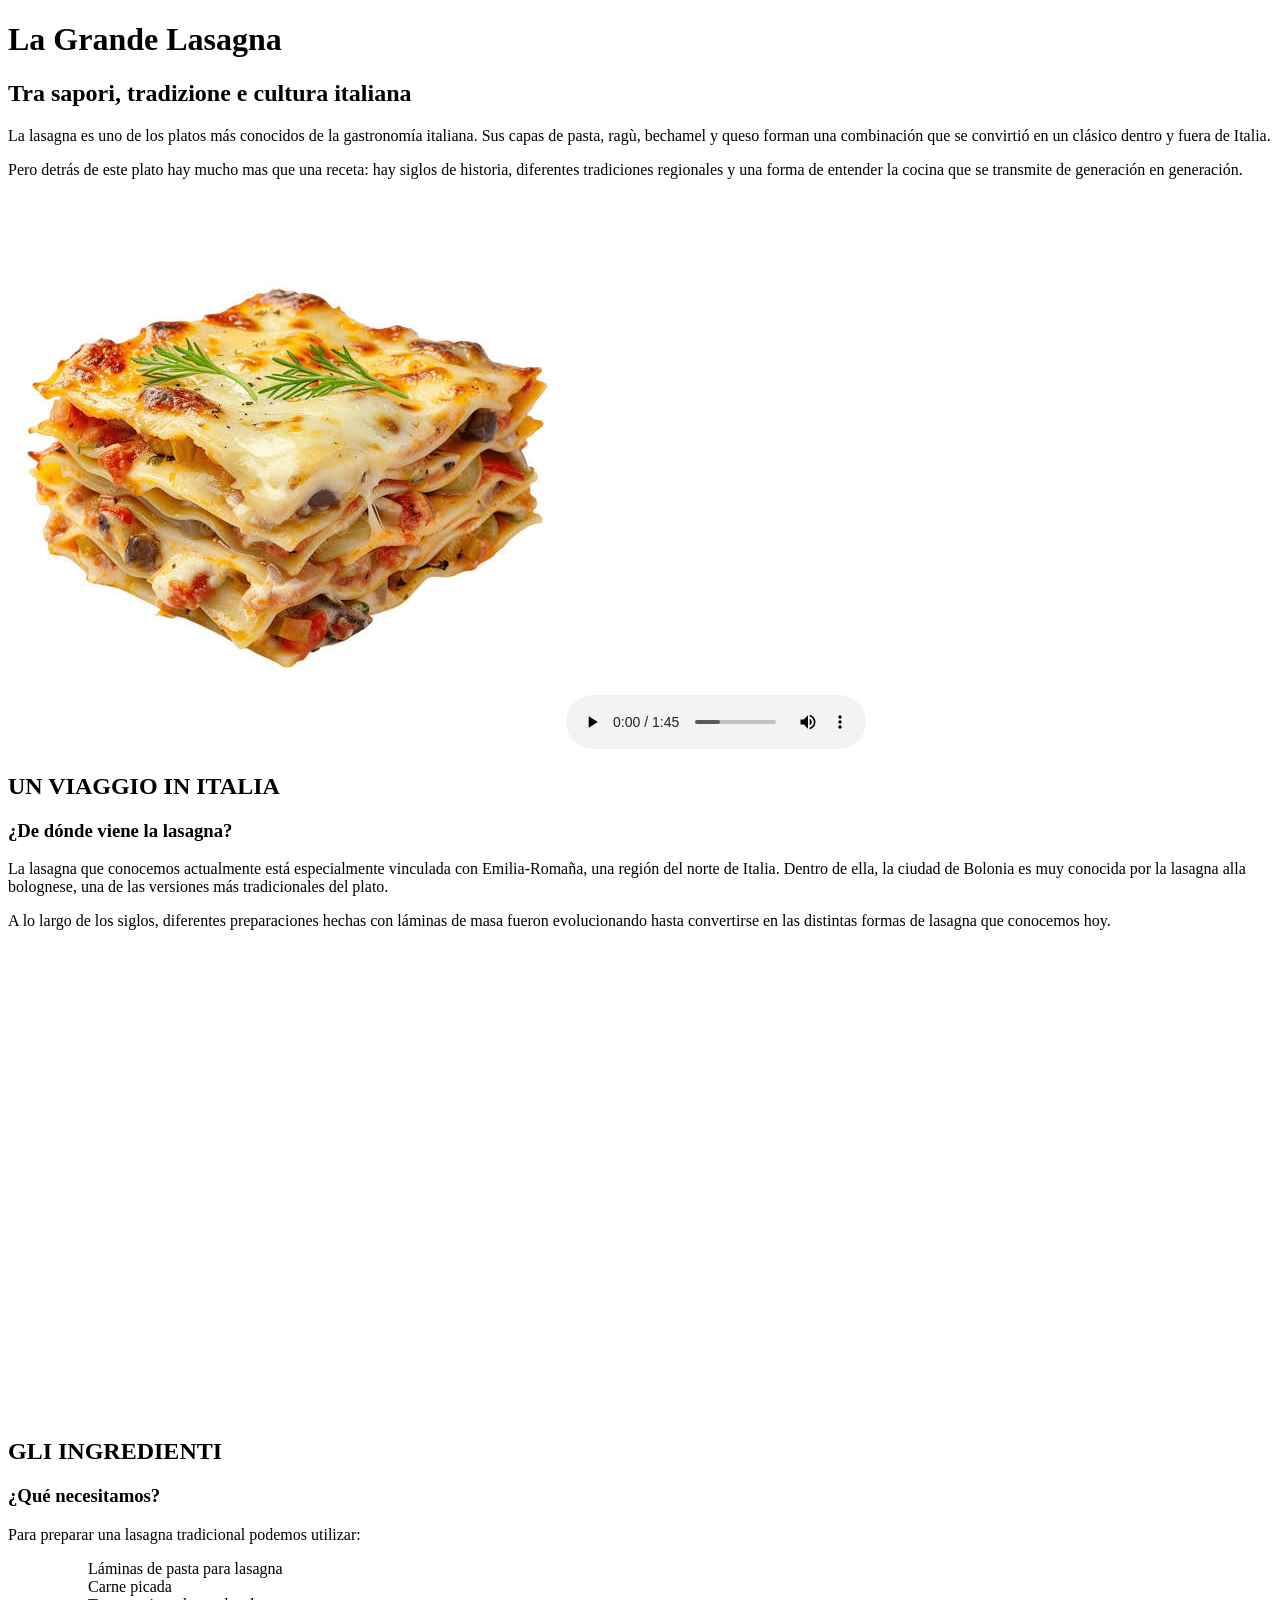
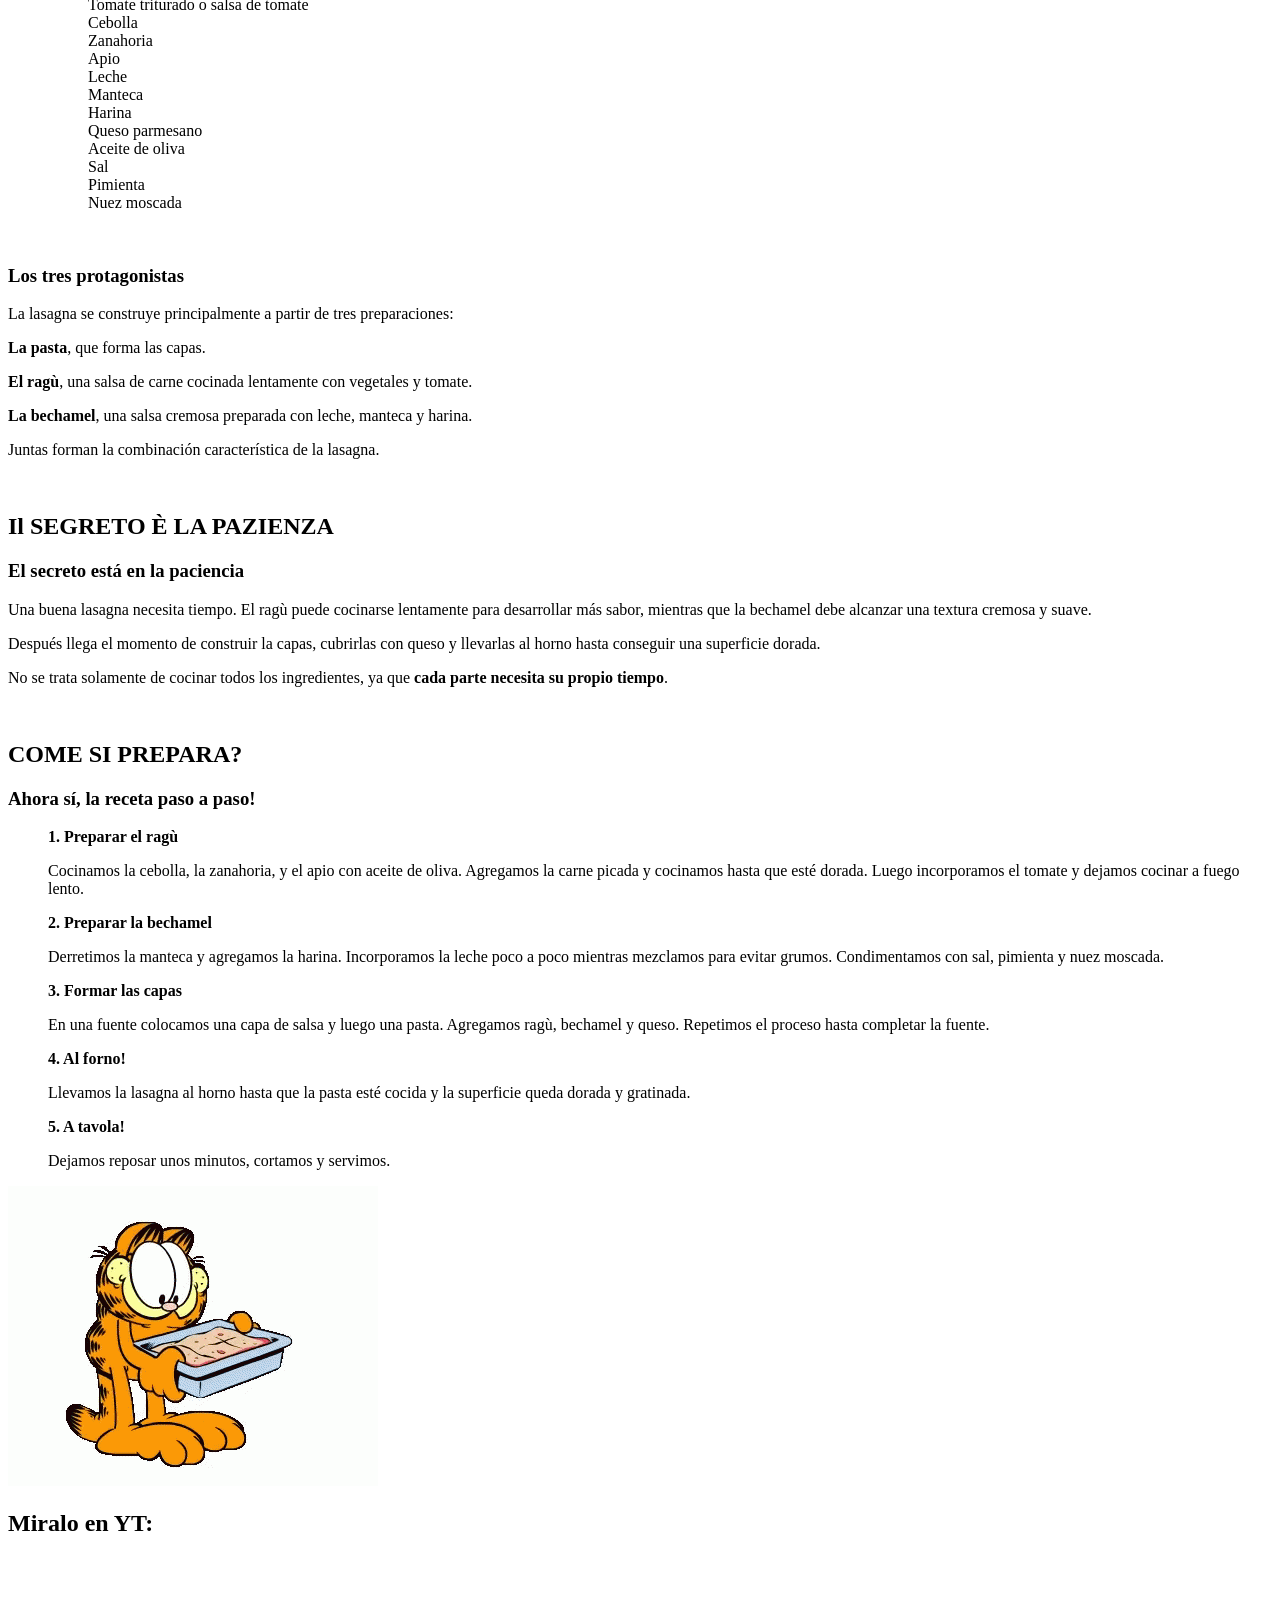
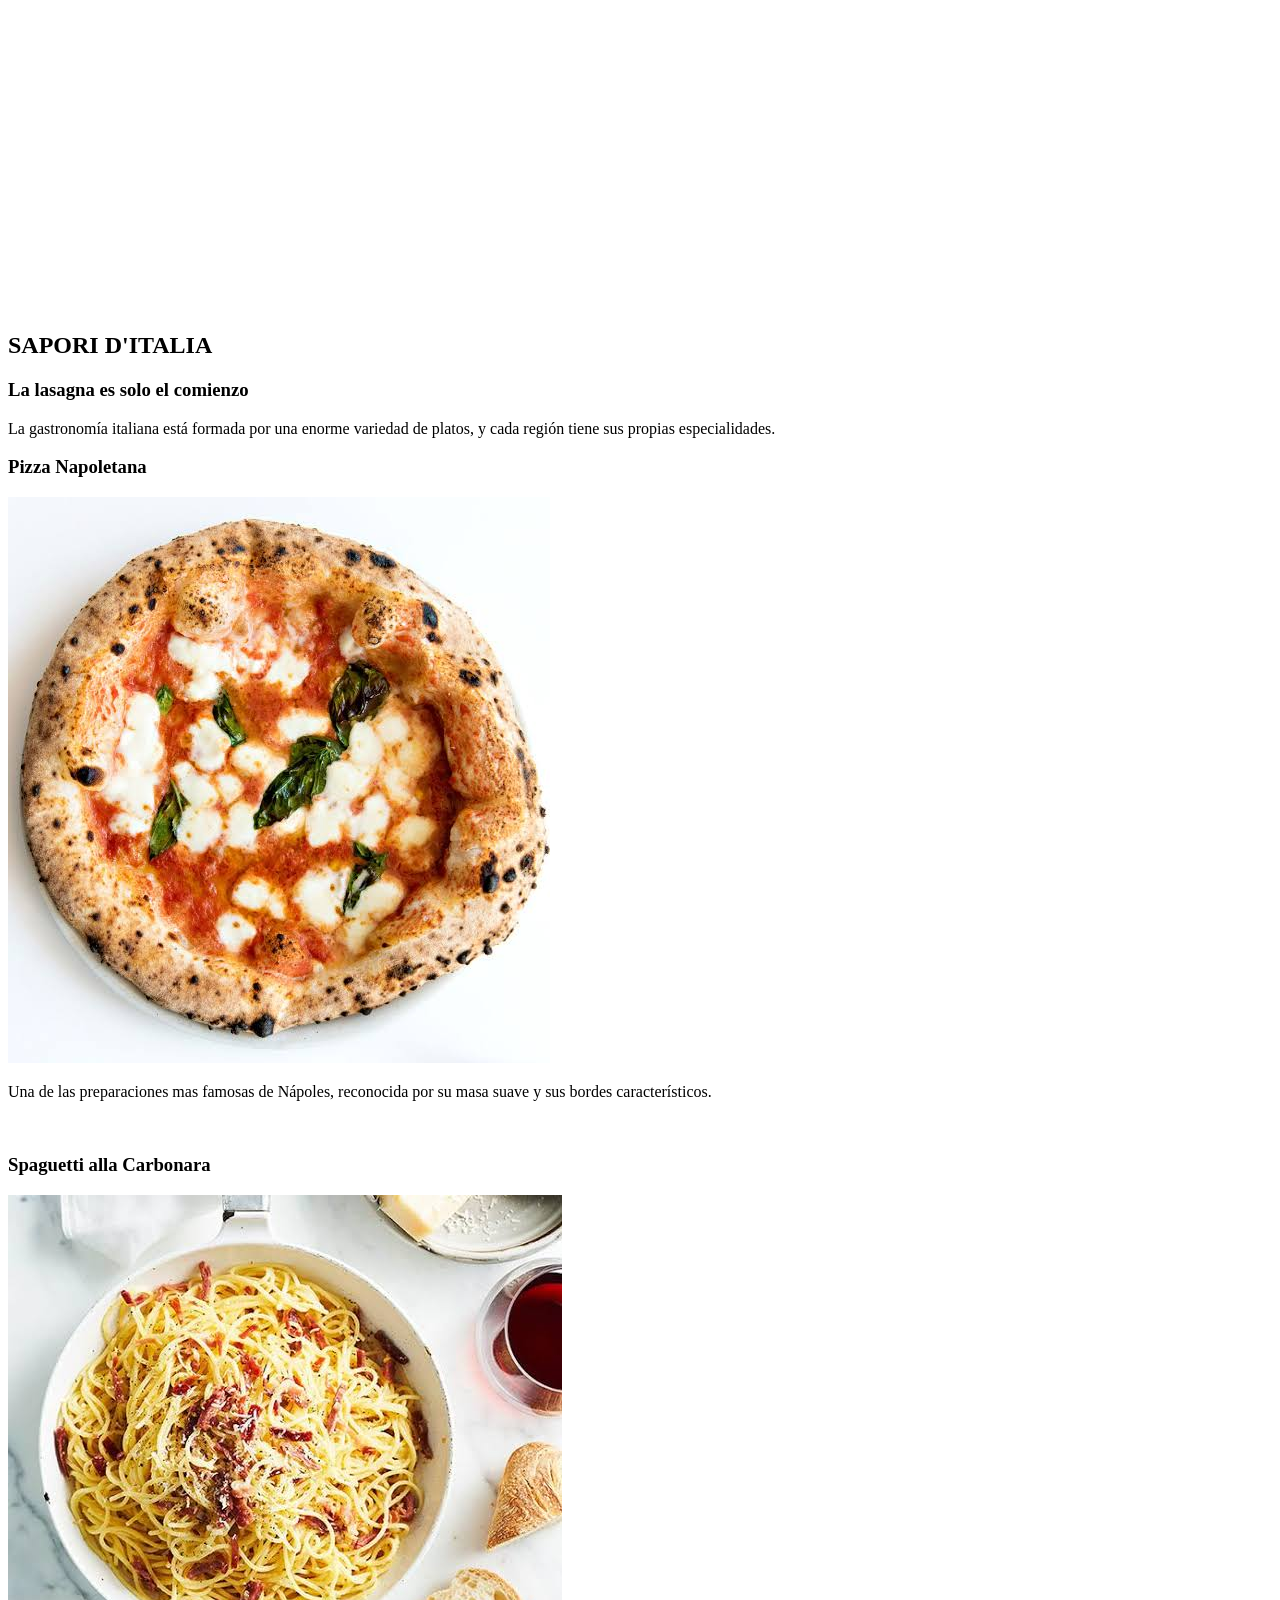
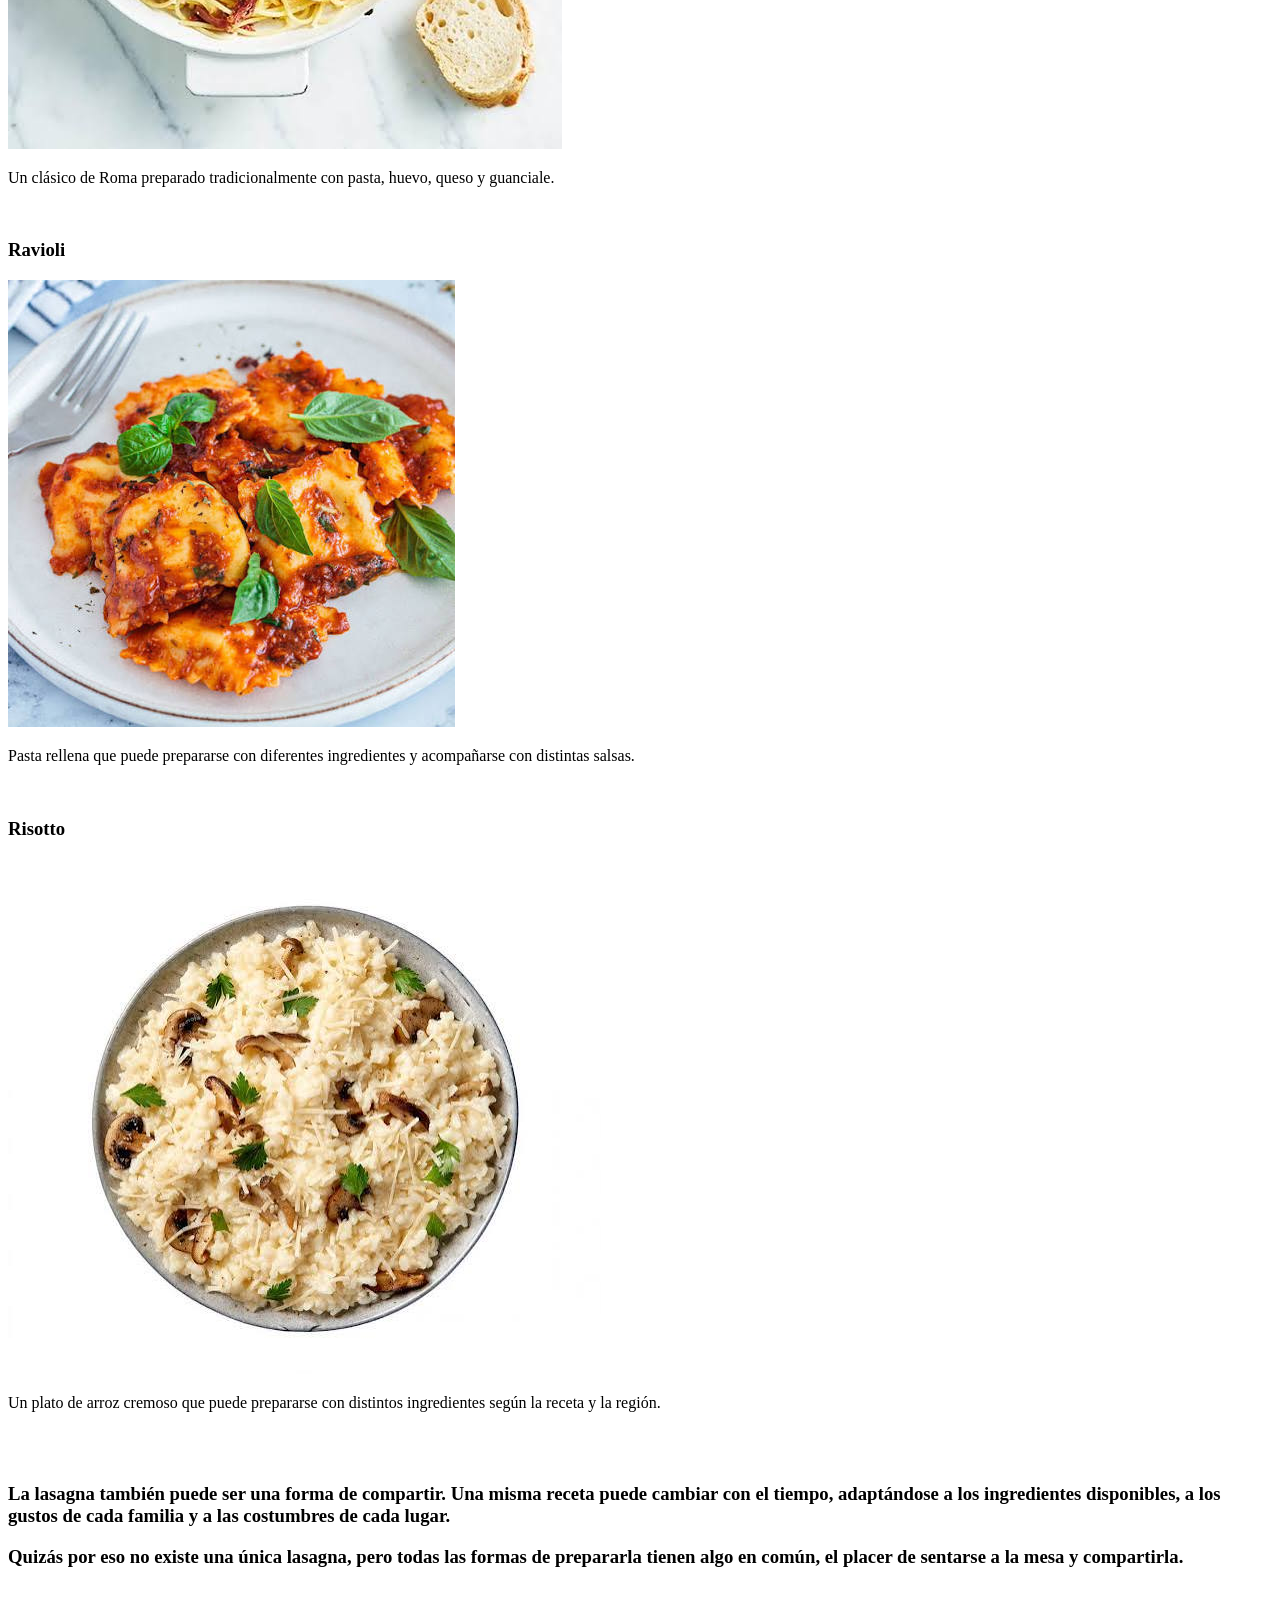
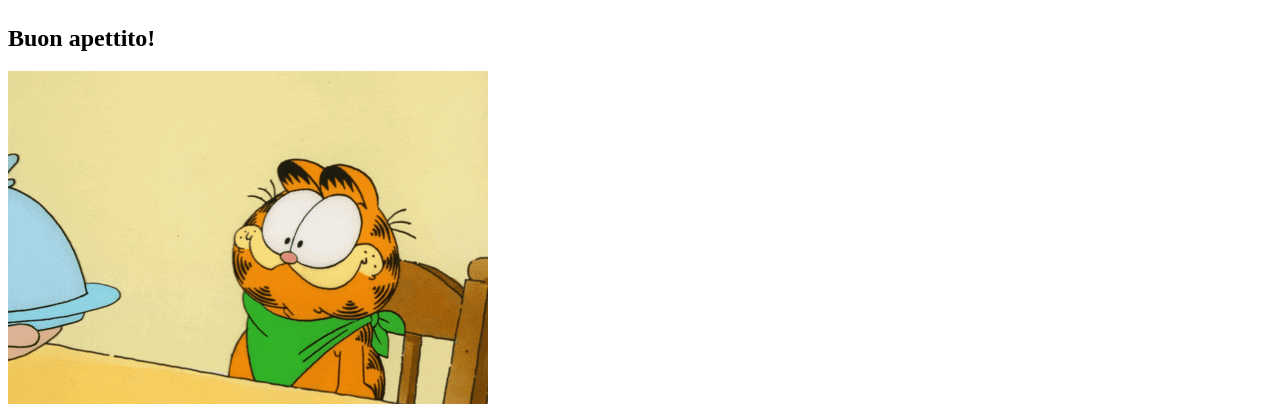
==== index.html @ ccb5f08c "Add files via upload" ====
<!DOCTYPE html>
<html lang="en">
<head>
    <meta charset="UTF-8">
    <meta name="viewport" content="width=device-width, initial-scale=1.0">
    <title>La Grande Lasagna</title>
</head>
<body>
    <h1>La Grande Lasagna</h1>
    <h2>Tra sapori, tradizione e cultura italiana</h2>
    <p>La lasagna es uno de los platos más conocidos de la gastronomía italiana. Sus capas de pasta, ragù, bechamel y queso forman una combinación que se convirtió en un clásico dentro y fuera de Italia.</p>
    <p>Pero detrás de este plato hay mucho mas que una receta: hay siglos de historia, diferentes tradiciones regionales y una forma de entender la cocina que se transmite de generación en generación.</p>
    <img src="./imagenes/lasaña2.jfif" alt="">
    <audio controls src="./audio/sonido1.mp3"></audio>
    <h2>UN VIAGGIO IN ITALIA</h2>
    <h3>¿De dónde viene la lasagna?</h3>
    <p>La lasagna que conocemos actualmente está especialmente vinculada con Emilia-Romaña, una región del norte de Italia. Dentro de ella, la ciudad de Bolonia es muy conocida por la lasagna alla bolognese, una de las versiones más tradicionales del plato.</p>
        <p>A lo largo de los siglos, diferentes preparaciones hechas con láminas de masa fueron evolucionando hasta convertirse en las distintas formas de lasagna que conocemos hoy.</p>
    <br>
    <iframe src="https://www.google.com/maps/embed?pb=!1m18!1m12!1m3!1d1458769.890454078!2d9.65753108379687!3d44.42988126772039!2m3!1f0!2f0!3f0!3m2!1i1024!2i768!4f13.1!3m3!1m2!1s0x132ab57c46f385dd%3A0x1079b0bfcba7ca0!2sEmilia-Roma%C3%B1a%2C%20Italia!5e0!3m2!1ses-419!2sar!4v1790777120362!5m2!1ses-419!2sar" width="600" height="450" style="border:0;" allowfullscreen="" loading="lazy" referrerpolicy="strict-origin-when-cross-origin"></iframe>
    <br>
    <h2>GLI INGREDIENTI</h2>
    <h3>¿Qué necesitamos?</h3>
    <p>Para preparar una lasagna tradicional podemos utilizar:</p>
    <ul>
        <ol>Láminas de pasta para lasagna</ol>
        <ol>Carne picada</ol>
        <ol>Tomate triturado o salsa de tomate</ol>
        <ol>Cebolla</ol>
        <ol>Zanahoria</ol>
        <ol>Apio</ol>
        <ol>Leche</ol>
        <ol>Manteca</ol>
        <ol>Harina</ol>
        <ol>Queso parmesano</ol>
        <ol>Aceite de oliva</ol>
        <ol>Sal</ol>
        <ol>Pimienta</ol>
        <ol>Nuez moscada</ol>
        </ul> 
        <br>
        <h3>Los tres protagonistas</h3>
        <p>La lasagna se construye principalmente a partir de tres preparaciones:</p>
        <p><strong>La pasta</strong>, que forma las capas.</p>
        <p><strong>El ragù</strong>, una salsa de carne cocinada lentamente con vegetales y tomate.</p>
        <p><strong>La bechamel</strong>, una salsa cremosa preparada con leche, manteca y harina.</p>
        <p>Juntas forman la combinación característica de la lasagna.</p>
        <br>
        <h2>Il SEGRETO È LA PAZIENZA</h2>
        <h3>El secreto está en la paciencia</h3>
        <p>Una buena lasagna necesita tiempo. El ragù puede cocinarse lentamente para desarrollar más sabor, mientras que la bechamel debe alcanzar una textura cremosa y suave.</p>
        <p>Después llega el momento de construir la capas, cubrirlas con queso y llevarlas al horno hasta conseguir una superficie dorada.</p>
        <p>No se trata solamente de cocinar todos los ingredientes, ya que <strong>cada parte necesita su propio tiempo</strong>.</p>
        <br>
        <h2>COME SI PREPARA?</h2>
        <h3>Ahora sí, la receta paso a paso!</h3>
        <ol><strong>1. Preparar el ragù</strong>
        <p>Cocinamos la cebolla, la zanahoria, y el apio con aceite de oliva. Agregamos la carne picada y cocinamos hasta que esté dorada. Luego incorporamos el tomate y dejamos cocinar a fuego lento.</p></ol>
        <ol><strong>2. Preparar la bechamel</strong>
        <p>Derretimos la manteca y agregamos la harina. Incorporamos la leche poco a poco mientras mezclamos para evitar grumos. Condimentamos con sal, pimienta y nuez moscada.</p></ol>
        <ol><strong>3. Formar las capas</strong>
        <p>En una fuente colocamos una capa de salsa y luego una pasta. Agregamos ragù, bechamel y queso. Repetimos el proceso hasta completar la fuente.</p></ol>
        <ol><strong>4. Al forno!</strong>
        <p>Llevamos la lasagna al horno hasta que la pasta esté cocida y la superficie queda dorada y gratinada.</p></ol>
        <ol><strong>5. A tavola!</strong>
        <p>Dejamos reposar unos minutos, cortamos y servimos.</p></ol>
        <img src="./imagenes/garfield2.gif" alt="">
       <br>
       <h2>Miralo en YT:</h2> 
       <br>
       <iframe width="560" height="315" src="https://www.youtube.com/embed/EnpwxRg9zgc?si=BGU4Ueq7iNrIMX7z" title="YouTube video player" frameborder="0" allow="accelerometer; autoplay; clipboard-write; encrypted-media; gyroscope; picture-in-picture; web-share" referrerpolicy="strict-origin-when-cross-origin" allowfullscreen></iframe>
        <br>
        <br>
        <h2>SAPORI D'ITALIA</h2>
        <h3>La lasagna es solo el comienzo</h3>
        <p>La gastronomía italiana está formada por una enorme variedad de platos, y cada región tiene sus propias especialidades.</p>
        <h3>Pizza Napoletana</h3>
       <img src="./imagenes/pizzanapoletana.jfif" alt="">
        <p>Una de las preparaciones mas famosas de Nápoles, reconocida por su masa suave y sus bordes característicos.</p>
        <br>
        <h3>Spaguetti alla Carbonara</h3>
        <img src="./imagenes/spaghettiallacarbonara.jfif" alt="">
        <p>Un clásico de Roma preparado tradicionalmente con pasta, huevo, queso y guanciale.</p>
        <br>
        <h3>Ravioli</h3>
        <img src="./imagenes/ravioli.jfif" alt="">
        <p>Pasta rellena que puede prepararse con diferentes ingredientes y acompañarse con distintas salsas.</p>
        <br>
        <h3>Risotto</h3>
        <img src="./imagenes/risotto.jfif" alt="">
        <p>Un plato de arroz cremoso que puede prepararse con distintos ingredientes según la receta y la región.</p>
        <br>
        <br>

        <h3>La lasagna también puede ser una forma de compartir. Una misma receta puede cambiar con el tiempo, adaptándose a los ingredientes disponibles, a los gustos de cada familia y a las costumbres de cada lugar.</h3>
        <h3>Quizás por eso no existe una única lasagna, pero todas las formas de prepararla tienen algo en común, <strong>el placer de sentarse a la mesa y compartirla</strong>.</h3>
        <br>
        <h2>Buon apettito!</h2>
        <img src="./imagenes/garfield1.gif" alt="">



























</body>
</html>
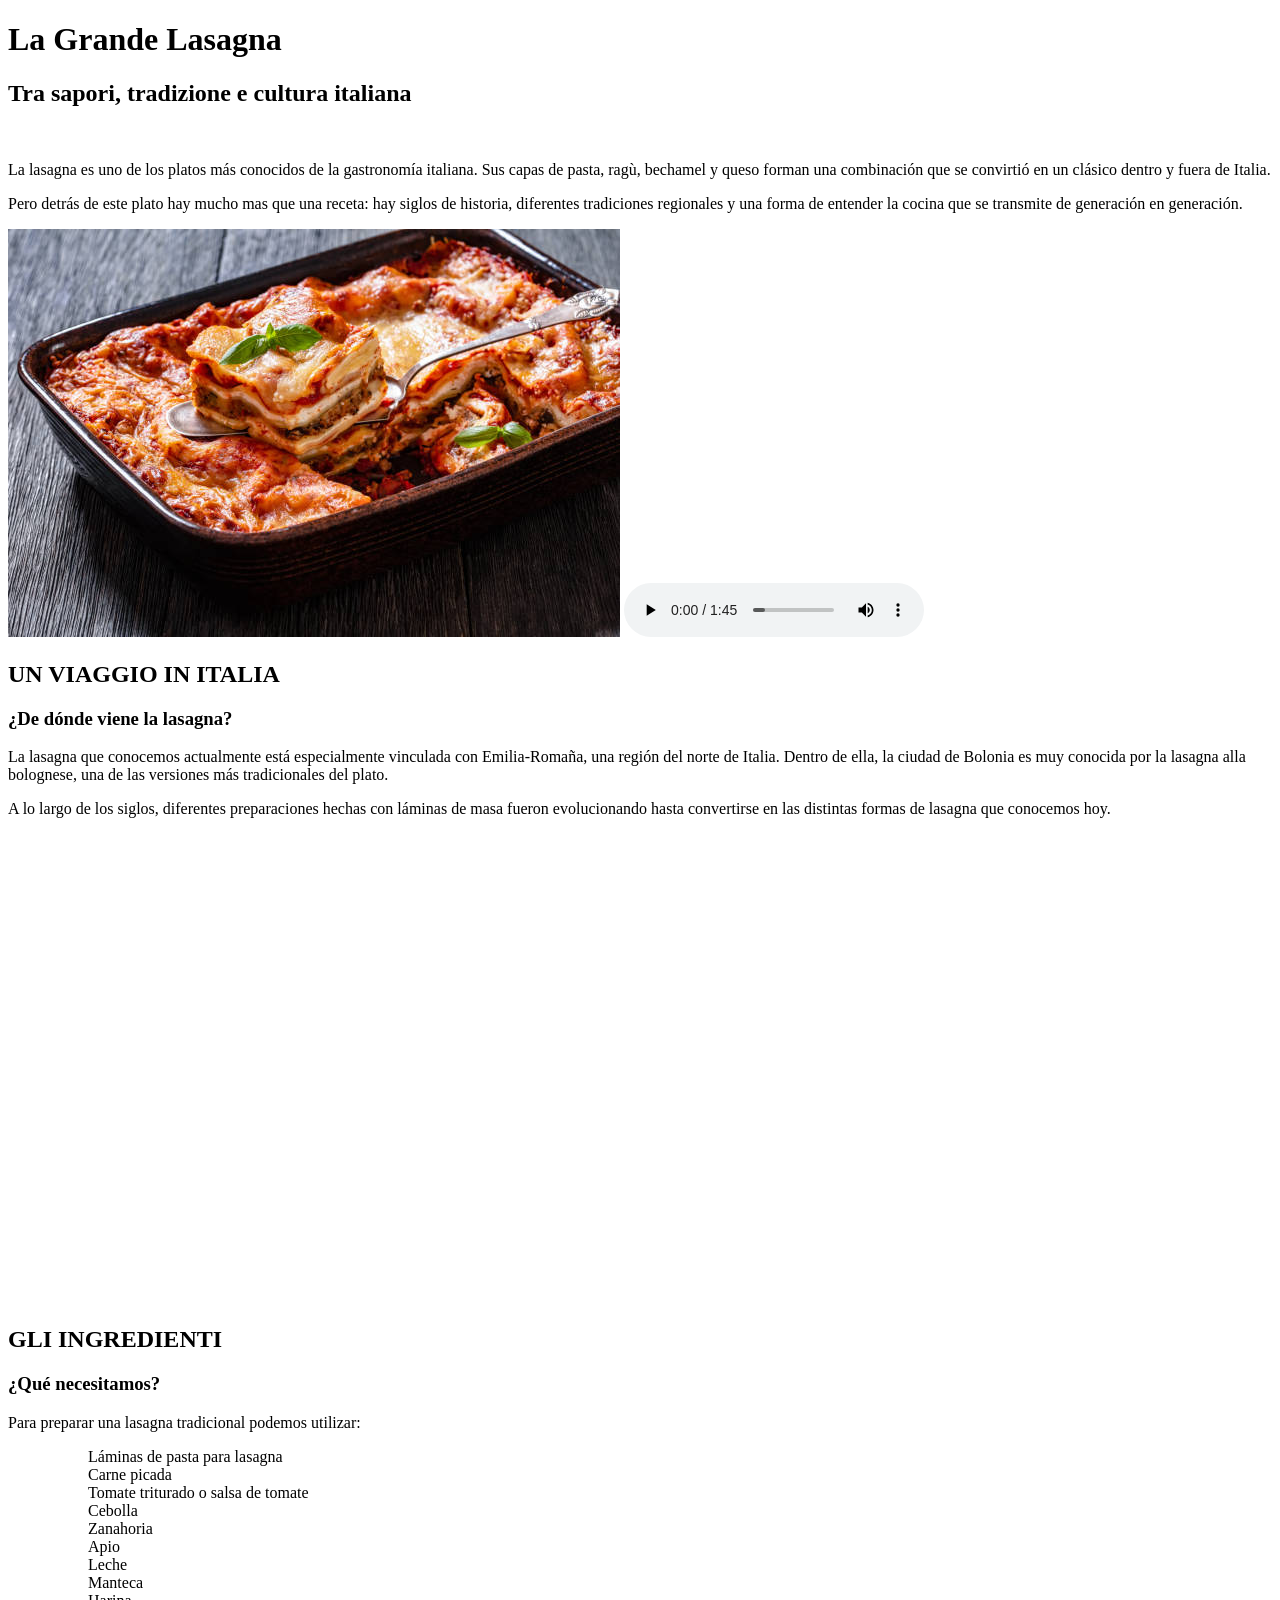
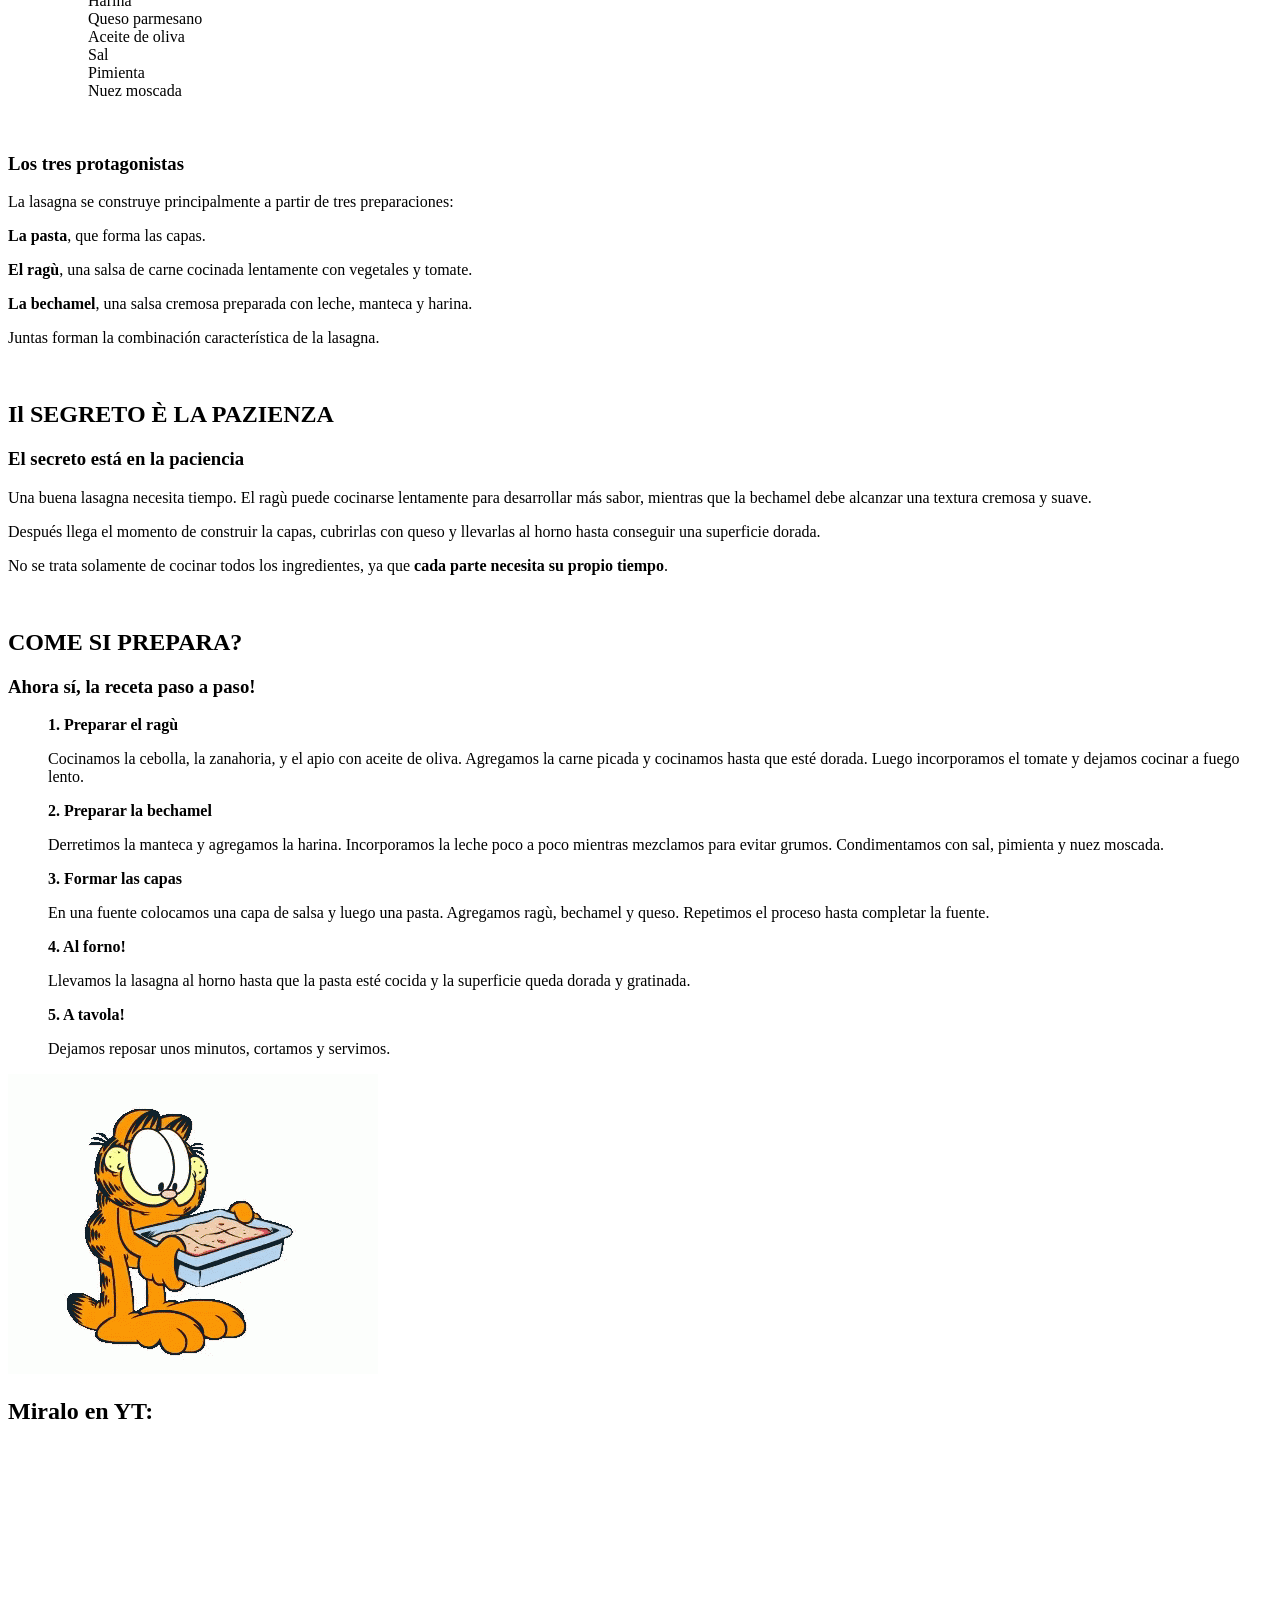
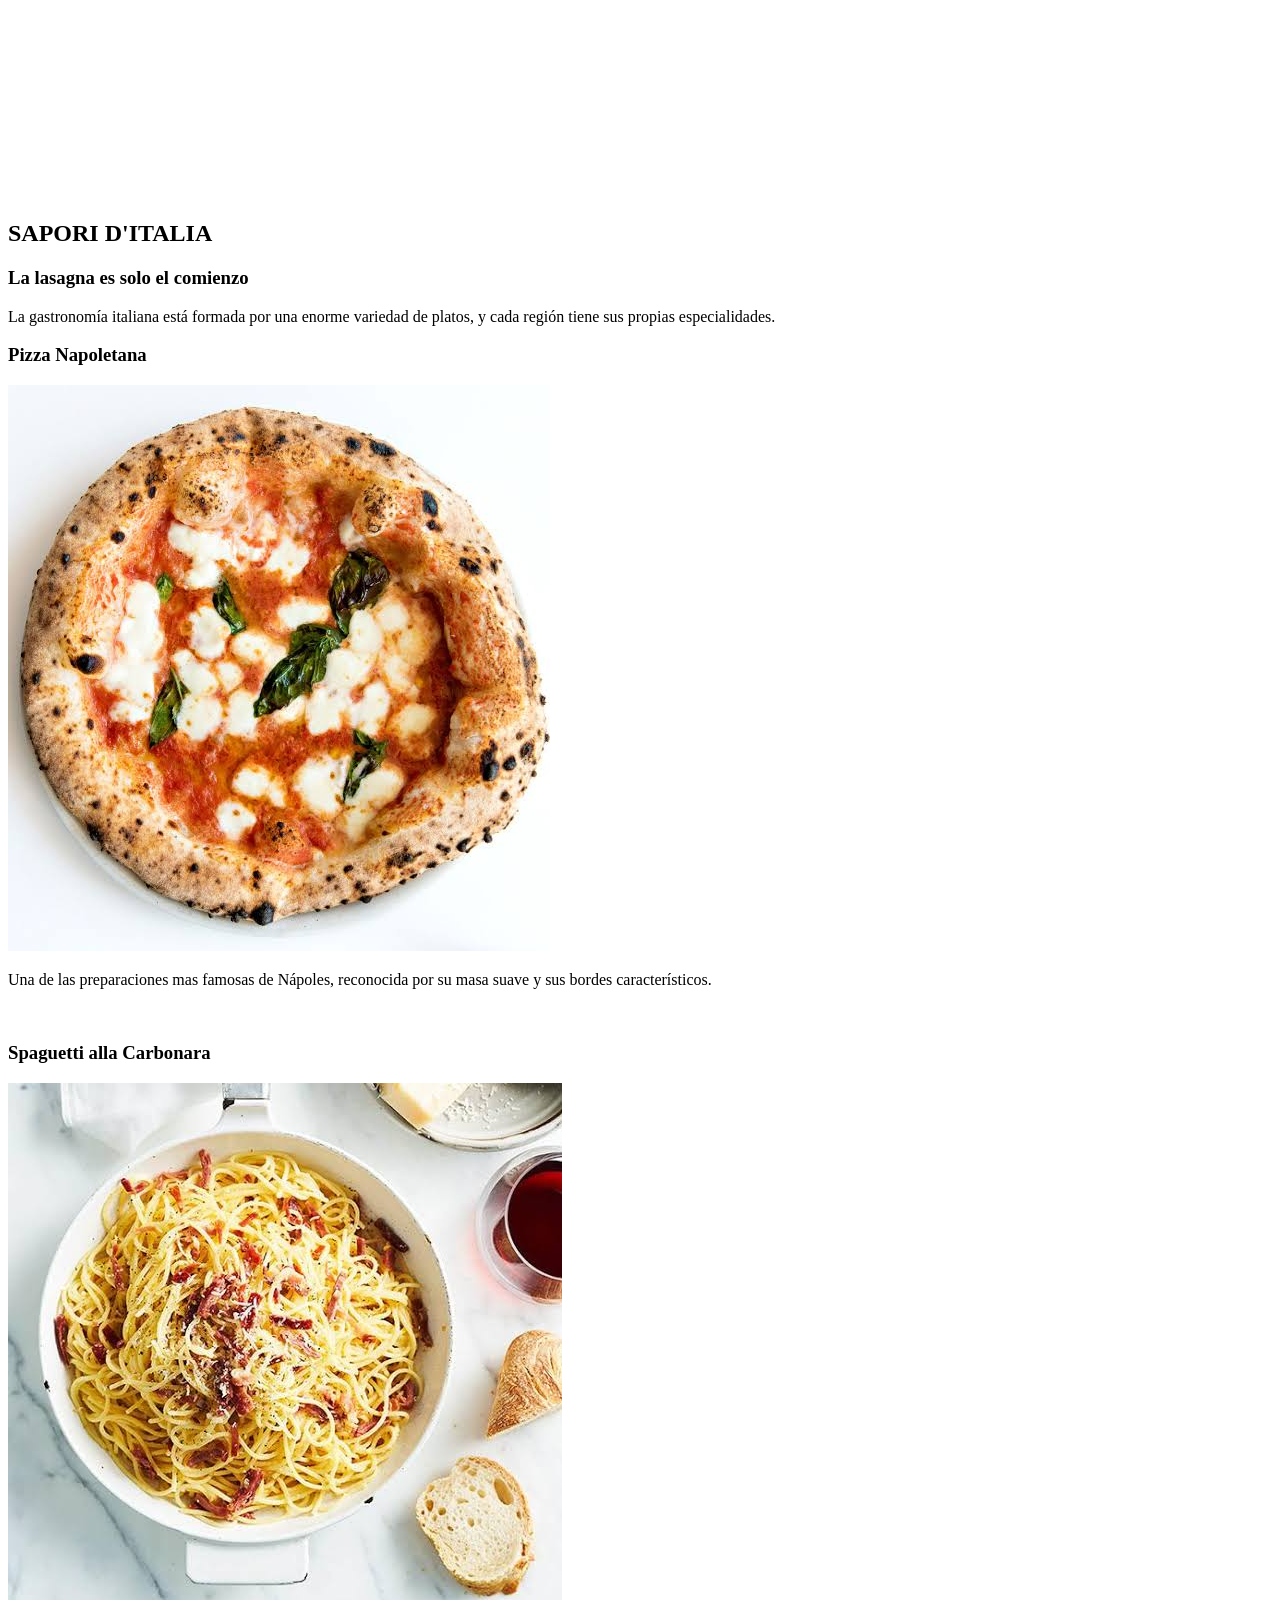
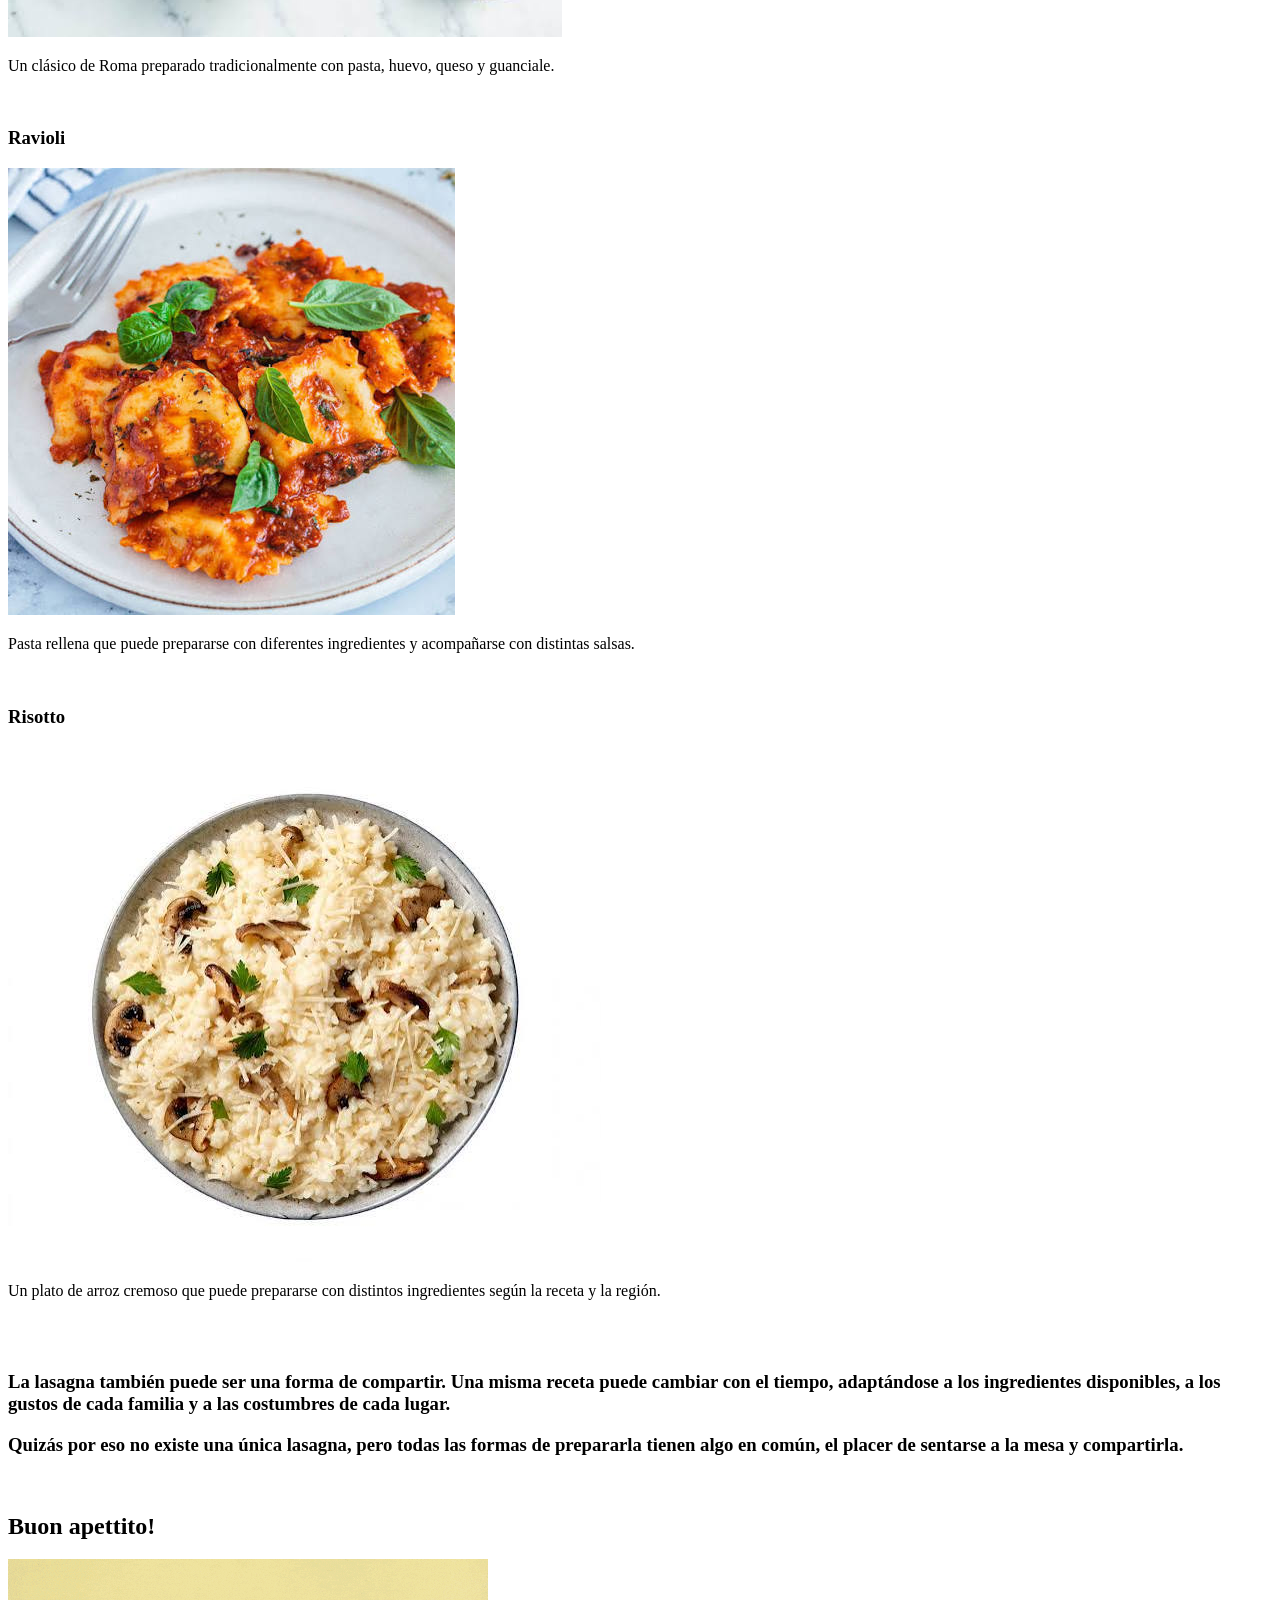
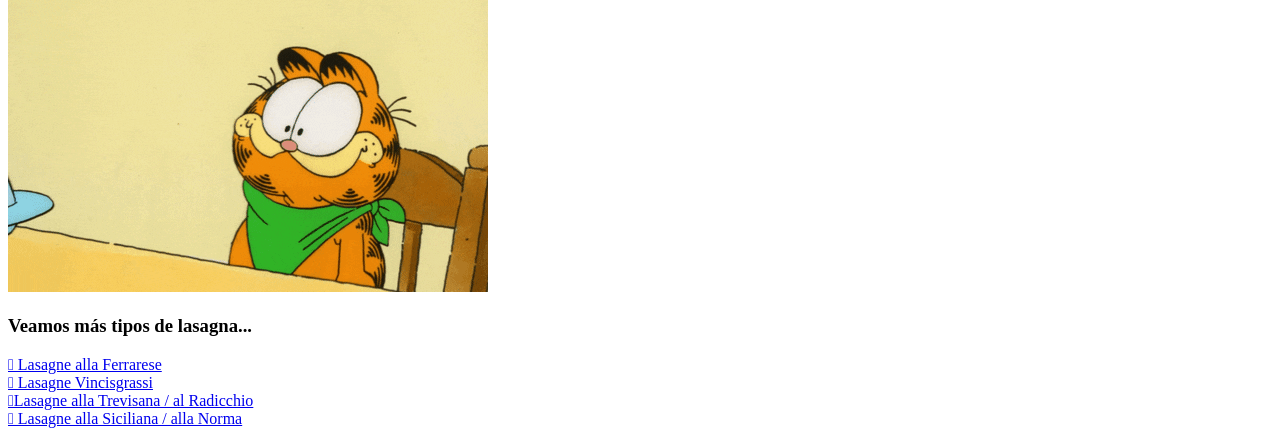
==== commit dd13e237: "Add files via upload" ====
--- a/index.html
+++ b/index.html
@@ -4,21 +4,27 @@
     <meta charset="UTF-8">
     <meta name="viewport" content="width=device-width, initial-scale=1.0">
     <title>La Grande Lasagna</title>
+    <link rel="stylesheet" href="./css/estilos.css">
 </head>
 <body>
     <h1>La Grande Lasagna</h1>
-    <h2>Tra sapori, tradizione e cultura italiana</h2>
+    <h2 class="subtitulo">Tra sapori, tradizione e cultura italiana</h2>
+    <br>
     <p>La lasagna es uno de los platos más conocidos de la gastronomía italiana. Sus capas de pasta, ragù, bechamel y queso forman una combinación que se convirtió en un clásico dentro y fuera de Italia.</p>
     <p>Pero detrás de este plato hay mucho mas que una receta: hay siglos de historia, diferentes tradiciones regionales y una forma de entender la cocina que se transmite de generación en generación.</p>
-    <img src="./imagenes/lasaña2.jfif" alt="">
+    <img class="img1" src="./imagenes/lasaña1.jpg" alt="">
     <audio controls src="./audio/sonido1.mp3"></audio>
     <h2>UN VIAGGIO IN ITALIA</h2>
     <h3>¿De dónde viene la lasagna?</h3>
     <p>La lasagna que conocemos actualmente está especialmente vinculada con Emilia-Romaña, una región del norte de Italia. Dentro de ella, la ciudad de Bolonia es muy conocida por la lasagna alla bolognese, una de las versiones más tradicionales del plato.</p>
-        <p>A lo largo de los siglos, diferentes preparaciones hechas con láminas de masa fueron evolucionando hasta convertirse en las distintas formas de lasagna que conocemos hoy.</p>
+    <p>A lo largo de los siglos, diferentes preparaciones hechas con láminas de masa fueron evolucionando hasta convertirse en las distintas formas de lasagna que conocemos hoy.</p>
+    
     <br>
+    
     <iframe src="https://www.google.com/maps/embed?pb=!1m18!1m12!1m3!1d1458769.890454078!2d9.65753108379687!3d44.42988126772039!2m3!1f0!2f0!3f0!3m2!1i1024!2i768!4f13.1!3m3!1m2!1s0x132ab57c46f385dd%3A0x1079b0bfcba7ca0!2sEmilia-Roma%C3%B1a%2C%20Italia!5e0!3m2!1ses-419!2sar!4v1790777120362!5m2!1ses-419!2sar" width="600" height="450" style="border:0;" allowfullscreen="" loading="lazy" referrerpolicy="strict-origin-when-cross-origin"></iframe>
+    
     <br>
+   
     <h2>GLI INGREDIENTI</h2>
     <h3>¿Qué necesitamos?</h3>
     <p>Para preparar una lasagna tradicional podemos utilizar:</p>
@@ -38,90 +44,112 @@
         <ol>Pimienta</ol>
         <ol>Nuez moscada</ol>
         </ul> 
-        <br>
-        <h3>Los tres protagonistas</h3>
-        <p>La lasagna se construye principalmente a partir de tres preparaciones:</p>
-        <p><strong>La pasta</strong>, que forma las capas.</p>
-        <p><strong>El ragù</strong>, una salsa de carne cocinada lentamente con vegetales y tomate.</p>
-        <p><strong>La bechamel</strong>, una salsa cremosa preparada con leche, manteca y harina.</p>
-        <p>Juntas forman la combinación característica de la lasagna.</p>
-        <br>
-        <h2>Il SEGRETO È LA PAZIENZA</h2>
-        <h3>El secreto está en la paciencia</h3>
-        <p>Una buena lasagna necesita tiempo. El ragù puede cocinarse lentamente para desarrollar más sabor, mientras que la bechamel debe alcanzar una textura cremosa y suave.</p>
-        <p>Después llega el momento de construir la capas, cubrirlas con queso y llevarlas al horno hasta conseguir una superficie dorada.</p>
-        <p>No se trata solamente de cocinar todos los ingredientes, ya que <strong>cada parte necesita su propio tiempo</strong>.</p>
-        <br>
-        <h2>COME SI PREPARA?</h2>
-        <h3>Ahora sí, la receta paso a paso!</h3>
-        <ol><strong>1. Preparar el ragù</strong>
-        <p>Cocinamos la cebolla, la zanahoria, y el apio con aceite de oliva. Agregamos la carne picada y cocinamos hasta que esté dorada. Luego incorporamos el tomate y dejamos cocinar a fuego lento.</p></ol>
-        <ol><strong>2. Preparar la bechamel</strong>
-        <p>Derretimos la manteca y agregamos la harina. Incorporamos la leche poco a poco mientras mezclamos para evitar grumos. Condimentamos con sal, pimienta y nuez moscada.</p></ol>
-        <ol><strong>3. Formar las capas</strong>
-        <p>En una fuente colocamos una capa de salsa y luego una pasta. Agregamos ragù, bechamel y queso. Repetimos el proceso hasta completar la fuente.</p></ol>
-        <ol><strong>4. Al forno!</strong>
-        <p>Llevamos la lasagna al horno hasta que la pasta esté cocida y la superficie queda dorada y gratinada.</p></ol>
-        <ol><strong>5. A tavola!</strong>
-        <p>Dejamos reposar unos minutos, cortamos y servimos.</p></ol>
-        <img src="./imagenes/garfield2.gif" alt="">
-       <br>
-       <h2>Miralo en YT:</h2> 
-       <br>
-       <iframe width="560" height="315" src="https://www.youtube.com/embed/EnpwxRg9zgc?si=BGU4Ueq7iNrIMX7z" title="YouTube video player" frameborder="0" allow="accelerometer; autoplay; clipboard-write; encrypted-media; gyroscope; picture-in-picture; web-share" referrerpolicy="strict-origin-when-cross-origin" allowfullscreen></iframe>
-        <br>
-        <br>
-        <h2>SAPORI D'ITALIA</h2>
-        <h3>La lasagna es solo el comienzo</h3>
-        <p>La gastronomía italiana está formada por una enorme variedad de platos, y cada región tiene sus propias especialidades.</p>
-        <h3>Pizza Napoletana</h3>
-       <img src="./imagenes/pizzanapoletana.jfif" alt="">
-        <p>Una de las preparaciones mas famosas de Nápoles, reconocida por su masa suave y sus bordes característicos.</p>
-        <br>
-        <h3>Spaguetti alla Carbonara</h3>
-        <img src="./imagenes/spaghettiallacarbonara.jfif" alt="">
-        <p>Un clásico de Roma preparado tradicionalmente con pasta, huevo, queso y guanciale.</p>
-        <br>
-        <h3>Ravioli</h3>
-        <img src="./imagenes/ravioli.jfif" alt="">
-        <p>Pasta rellena que puede prepararse con diferentes ingredientes y acompañarse con distintas salsas.</p>
-        <br>
-        <h3>Risotto</h3>
-        <img src="./imagenes/risotto.jfif" alt="">
-        <p>Un plato de arroz cremoso que puede prepararse con distintos ingredientes según la receta y la región.</p>
-        <br>
-        <br>
+    
+    
+    <br>
+      
+    
+    <h3>Los tres protagonistas</h3>
+    
+    <p>La lasagna se construye principalmente a partir de tres preparaciones:</p>
+    <p><strong>La pasta</strong>, que forma las capas.</p>
+    <p><strong>El ragù</strong>, una salsa de carne cocinada lentamente con vegetales y tomate.</p>
+    <p><strong>La bechamel</strong>, una salsa cremosa preparada con leche, manteca y harina.</p>
+    <p>Juntas forman la combinación característica de la lasagna.</p>
+       
+       
+    <br>
+       
+    <h2>Il SEGRETO È LA PAZIENZA</h2>
+        
+    <h3>El secreto está en la paciencia</h3>
+       
+    <p>Una buena lasagna necesita tiempo. El ragù puede cocinarse lentamente para desarrollar más sabor, mientras que la bechamel debe alcanzar una textura cremosa y suave.</p>
+    <p>Después llega el momento de construir la capas, cubrirlas con queso y llevarlas al horno hasta conseguir una superficie dorada.</p>
+    <p>No se trata solamente de cocinar todos los ingredientes, ya que <strong>cada parte necesita su propio tiempo</strong>.</p>
+        
+        
+    <br>
+       
 
-        <h3>La lasagna también puede ser una forma de compartir. Una misma receta puede cambiar con el tiempo, adaptándose a los ingredientes disponibles, a los gustos de cada familia y a las costumbres de cada lugar.</h3>
-        <h3>Quizás por eso no existe una única lasagna, pero todas las formas de prepararla tienen algo en común, <strong>el placer de sentarse a la mesa y compartirla</strong>.</h3>
-        <br>
-        <h2>Buon apettito!</h2>
-        <img src="./imagenes/garfield1.gif" alt="">
+     <h2>COME SI PREPARA?</h2>
+        
+     <h3>Ahora sí, la receta paso a paso!</h3>
+       
+     <ol><strong>1. Preparar el ragù</strong>
+    <p>Cocinamos la cebolla, la zanahoria, y el apio con aceite de oliva. Agregamos la carne picada y cocinamos hasta que esté dorada. Luego incorporamos el tomate y dejamos cocinar a fuego lento.</p></ol>
+     <ol><strong>2. Preparar la bechamel</strong>
+    <p>Derretimos la manteca y agregamos la harina. Incorporamos la leche poco a poco mientras mezclamos para evitar grumos. Condimentamos con sal, pimienta y nuez moscada.</p></ol>
+    <ol><strong>3. Formar las capas</strong>
+    <p>En una fuente colocamos una capa de salsa y luego una pasta. Agregamos ragù, bechamel y queso. Repetimos el proceso hasta completar la fuente.</p></ol>
+    <ol><strong>4. Al forno!</strong>
+    <p>Llevamos la lasagna al horno hasta que la pasta esté cocida y la superficie queda dorada y gratinada.</p></ol>
+    <ol><strong>5. A tavola!</strong>
+    <p>Dejamos reposar unos minutos, cortamos y servimos.</p></ol>
+    <img src="./imagenes/garfield2.gif" alt="">
+    
+    
+    <br>
+    
 
+    <h2>Miralo en YT:</h2> 
+    <br>
+       
+    <iframe width="560" height="315" src="https://www.youtube.com/embed/EnpwxRg9zgc?si=BGU4Ueq7iNrIMX7z" title="YouTube video player" frameborder="0" allow="accelerometer; autoplay; clipboard-write; encrypted-media; gyroscope; picture-in-picture; web-share" referrerpolicy="strict-origin-when-cross-origin" allowfullscreen></iframe>
+       
 
+    <br>
+        
+    <br>
+       
+    
+    <h2>SAPORI D'ITALIA</h2>
+       
+    <h3>La lasagna es solo el comienzo</h3>
+    <p>La gastronomía italiana está formada por una enorme variedad de platos, y cada región tiene sus propias especialidades.</p>
+    <h3>Pizza Napoletana</h3>
+    
+    <img class="pizzanapo" src="./imagenes/pizzanapoletana.jfif" alt="">
+    <p>Una de las preparaciones mas famosas de Nápoles, reconocida por su masa suave y sus bordes característicos.</p>
+    <br>
+    <h3>Spaguetti alla Carbonara</h3>
+    <img src="./imagenes/spaghettiallacarbonara.jfif" alt="">
+    <p>Un clásico de Roma preparado tradicionalmente con pasta, huevo, queso y guanciale.</p>
+        
+    
+    <br>
+    
+    
+    <h3>Ravioli</h3>
+    
+    <img src="./imagenes/ravioli.jfif" alt="">
+    <p>Pasta rellena que puede prepararse con diferentes ingredientes y acompañarse con distintas salsas.</p>
+        
+    <br>
+    
+    <h3>Risotto</h3>
+    <img src="./imagenes/risotto.jfif" alt="">
+    <p>Un plato de arroz cremoso que puede prepararse con distintos ingredientes según la receta y la región.</p>
+    
+    <br>
+    <br>
 
+    <h3 class=¨frasefinal¨>La lasagna también puede ser una forma de compartir. Una misma receta puede cambiar con el tiempo, adaptándose a los ingredientes disponibles, a los gustos de cada familia y a las costumbres de cada lugar.</h3>
+    <h3 class=¨frasefinal¨>Quizás por eso no existe una única lasagna, pero todas las formas de prepararla tienen algo en común, <strong>el placer de sentarse a la mesa y compartirla</strong>.</h3>
+    <br>
+    <h2>Buon apettito!</h2>
+    <img src="./imagenes/garfield1.gif" alt="">
+    <br>
+    <h3 class="veamosmastiposdelasagna ">Veamos más tipos de lasagna...</h3>
+    <a target="_blank"  href="https://ricette.donnamoderna.com/lasagne-alla-ferrarese"> 𖠁 Lasagne alla Ferrarese</a>
+    
+    <br>
 
-
-
-
-
-
-
-
-
-
-
-
-
-
-
-
-
-
-
-
-
-
+    <a target="_blank" href="https://www.directoalpaladar.com/recetas-de-pasta/vincisgrassi-lasana-que-solo-puedes-probar-provincia-italiana-marcas-siguiendo-nuestra-receta"> 𖠁 Lasagne Vincisgrassi</a>
+    <br>
+    <a target="_blank" href="https://www.tasteatlas.com/lasagne-radicchio-e-salsiccia"> 𖠁Lasagne alla Trevisana / al Radicchio</a>
+    <br>
+    <a  target="_blank" href="https://www.giallozafferano.es/recetas/lasagne-alla-norma.html"> 𖠁 Lasagne alla Siciliana / alla Norma</a>
 
 
 </body>
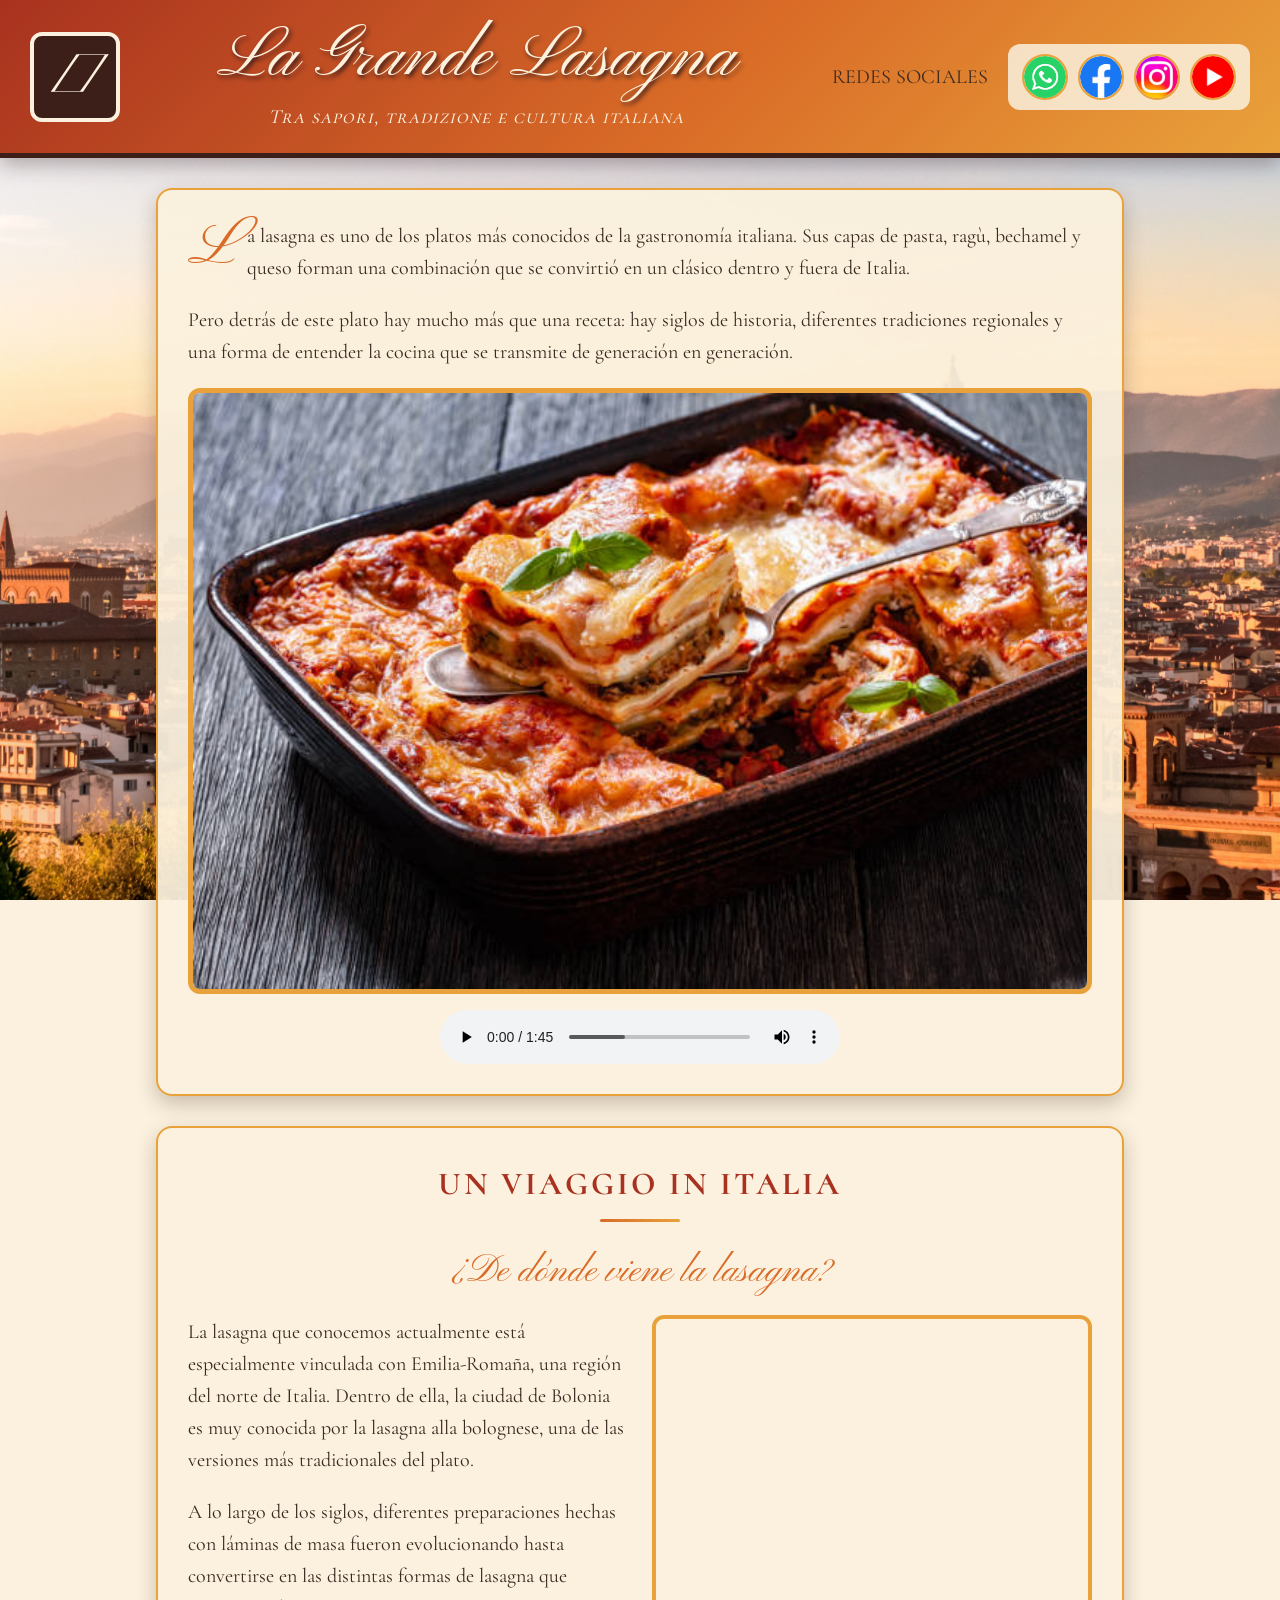
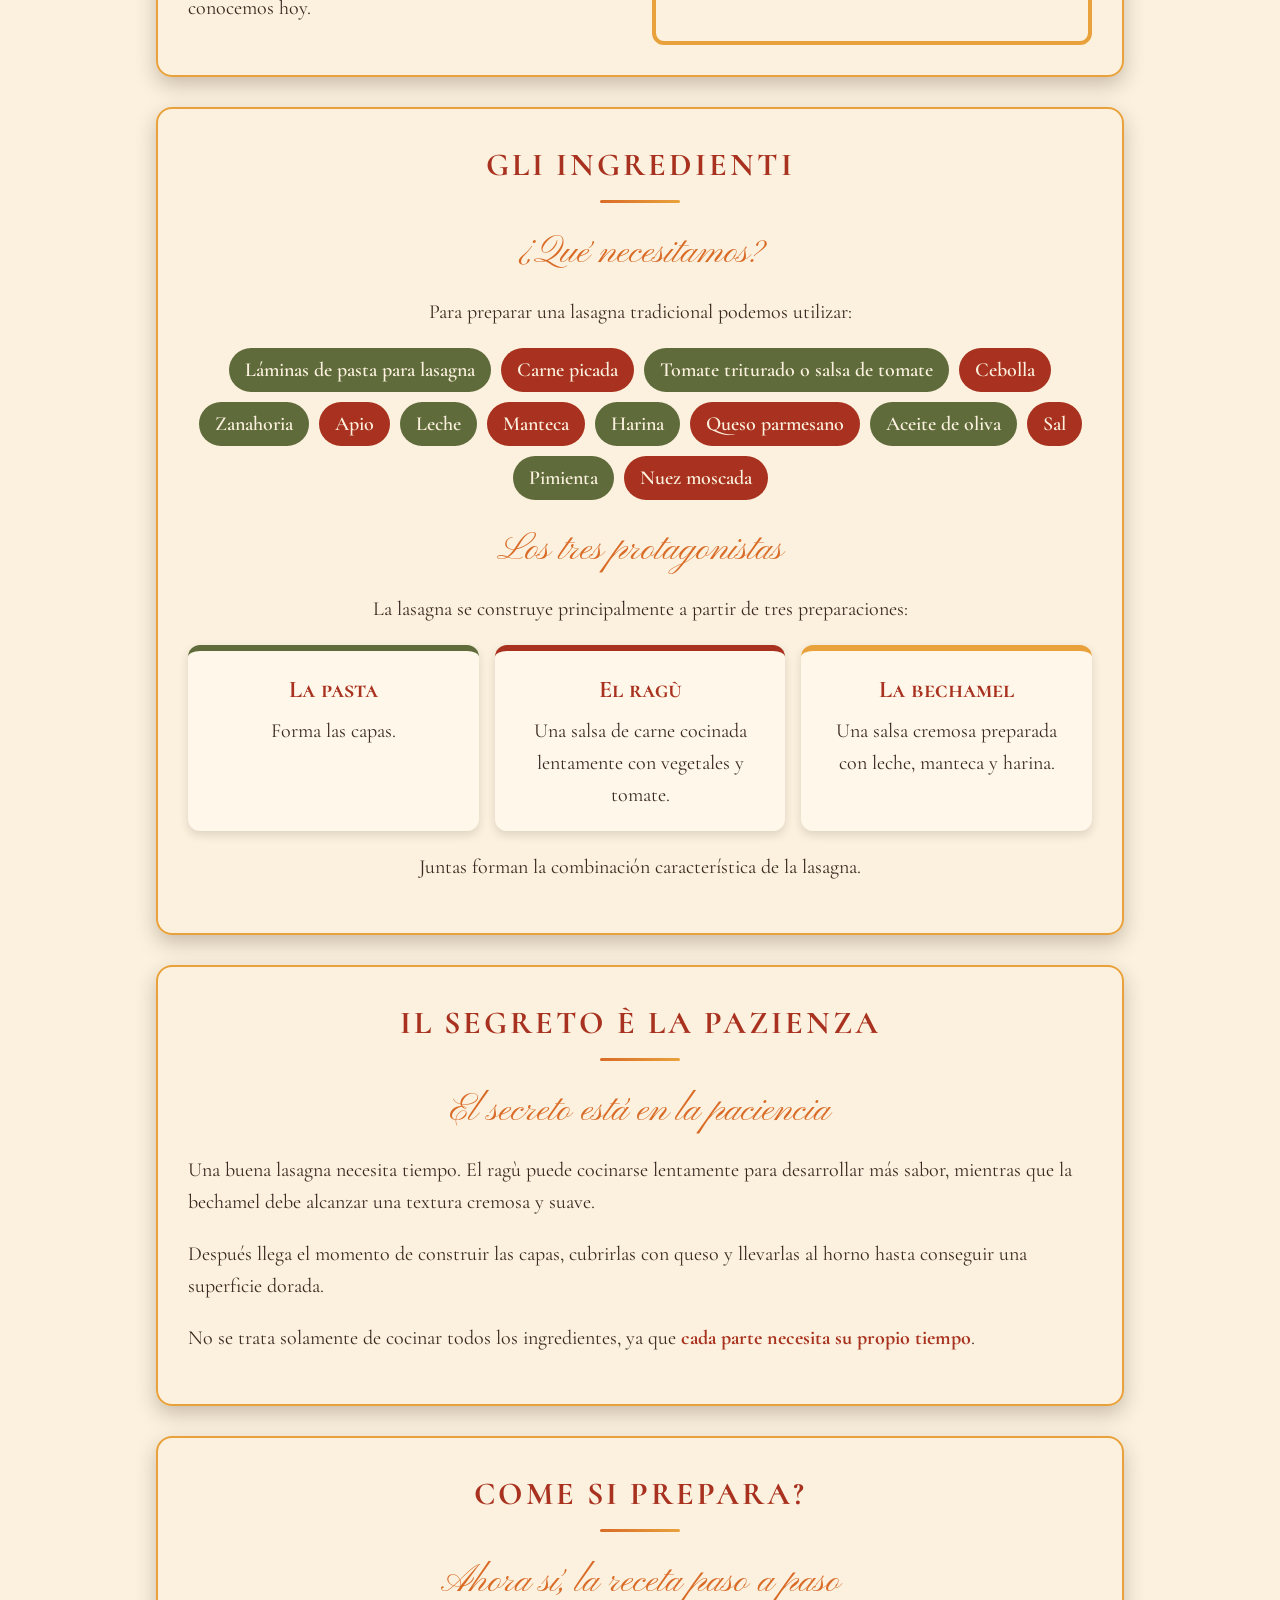
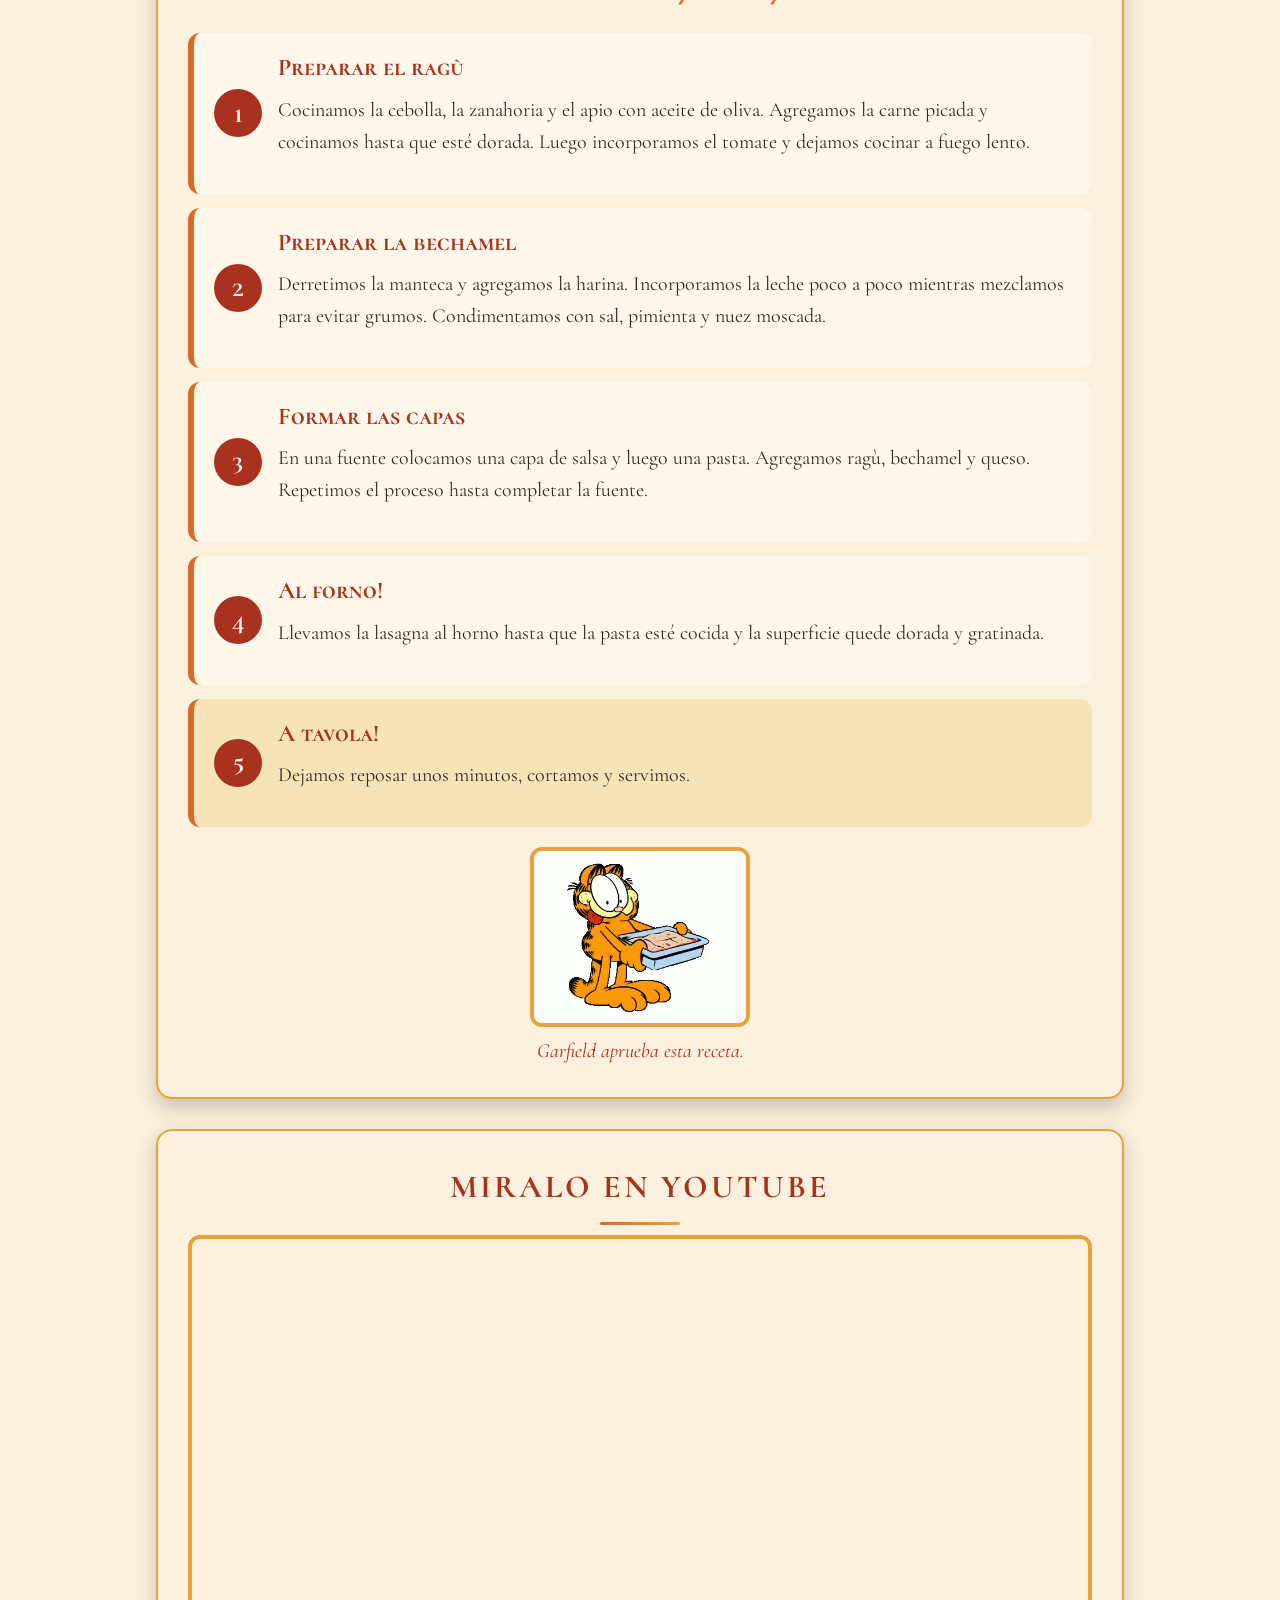
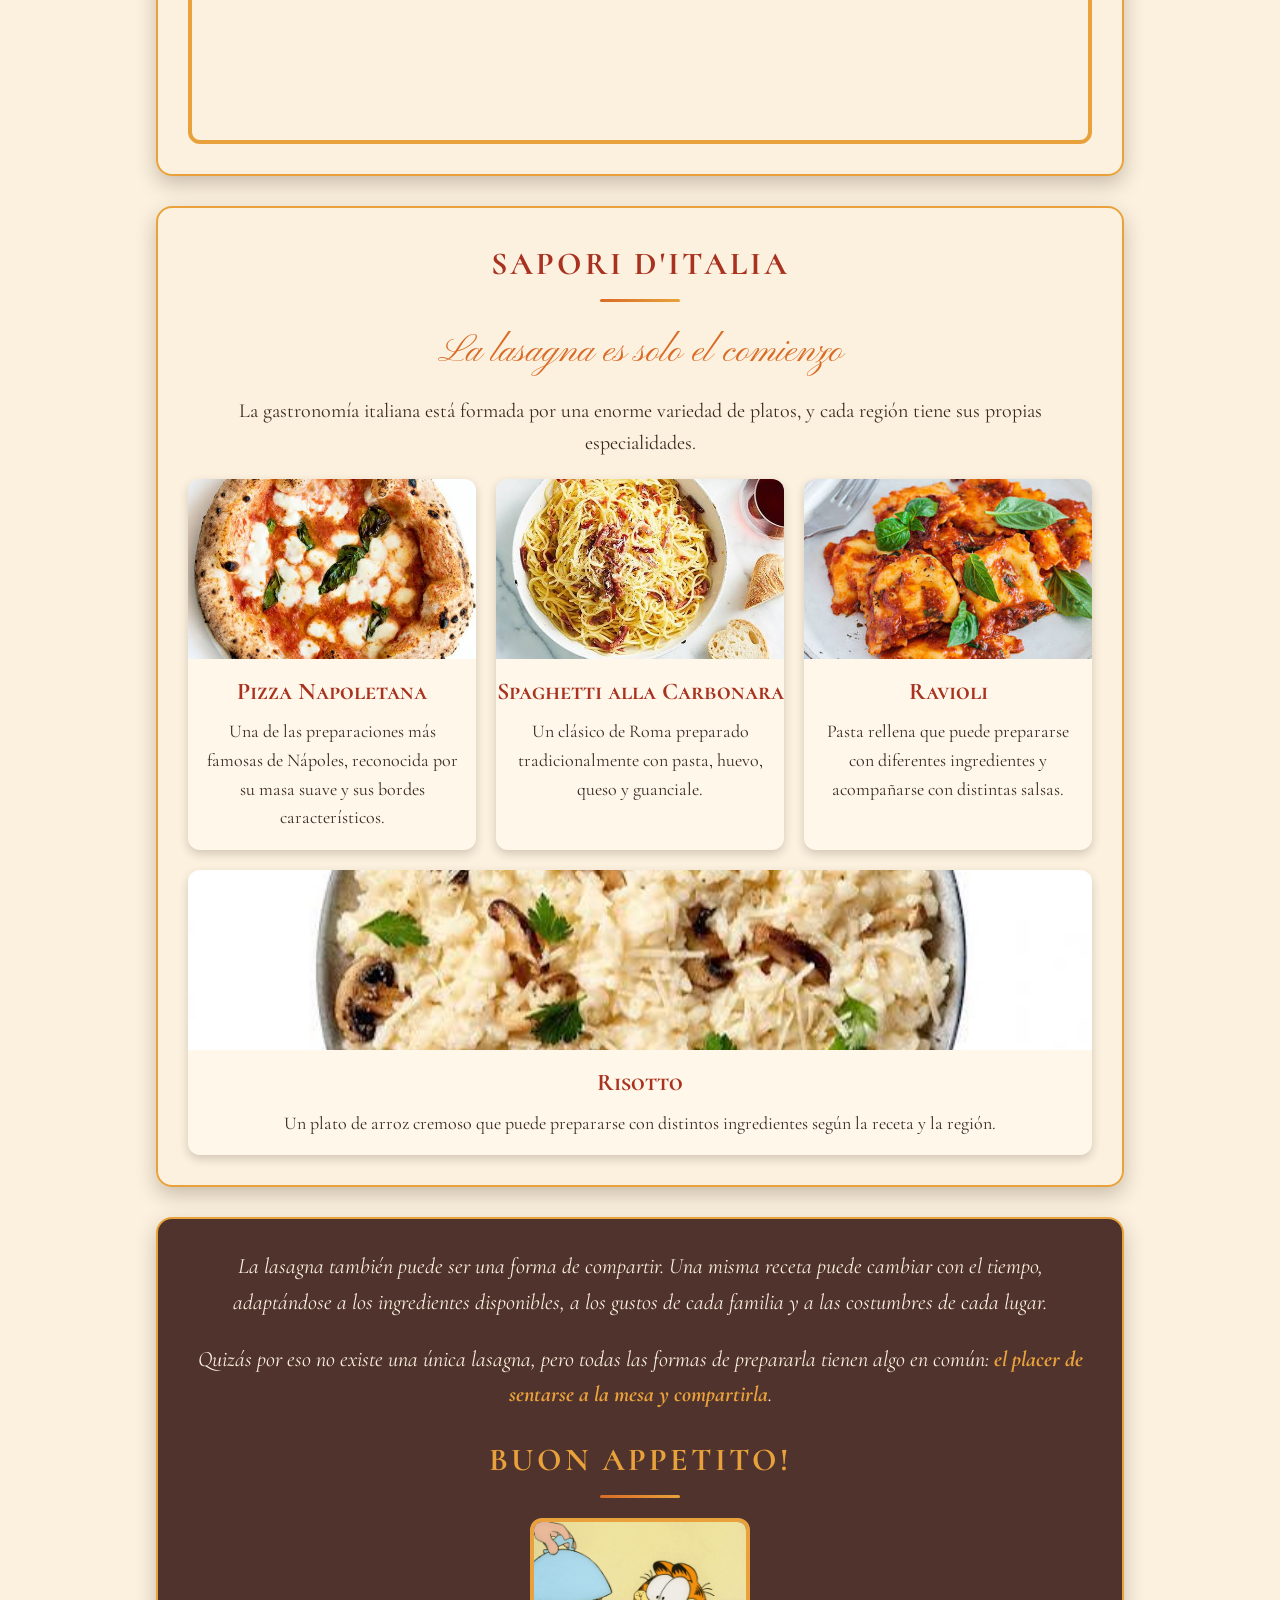
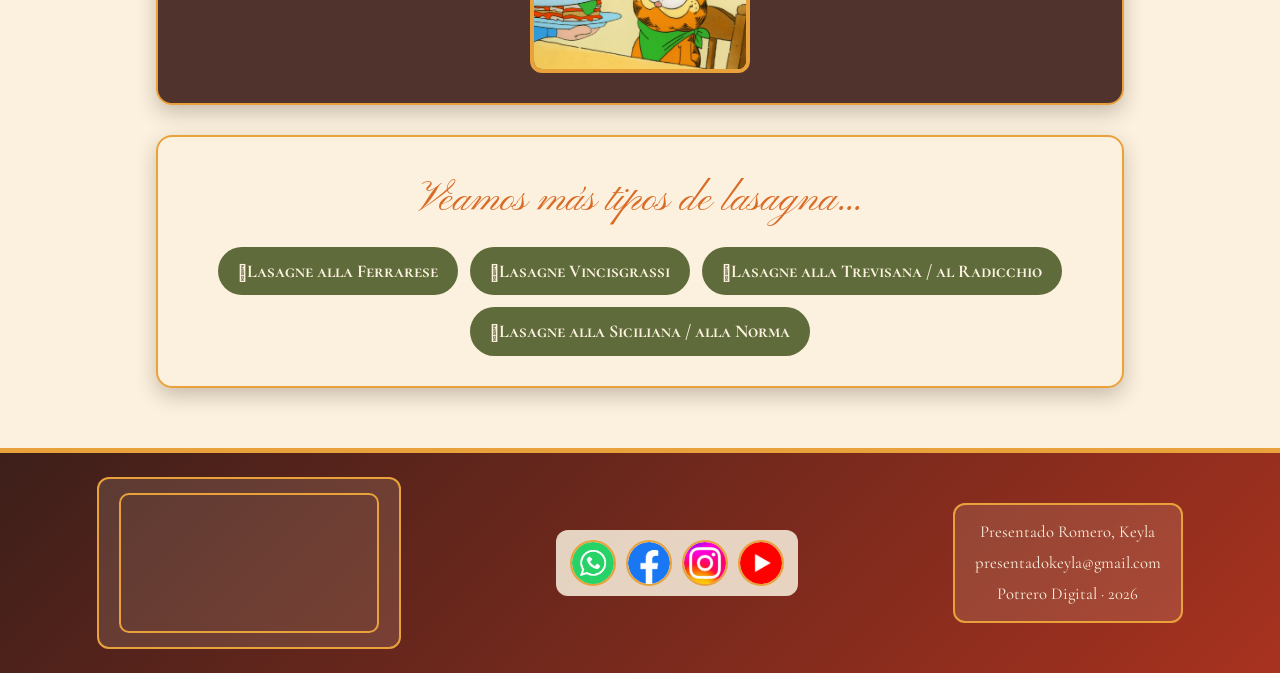
==== commit e0866c03: "Add files via upload" ====
--- a/index.html
+++ b/index.html
@@ -1,156 +1,328 @@
 <!DOCTYPE html>
-<html lang="en">
+<html lang="es">
+
 <head>
+   
     <meta charset="UTF-8">
     <meta name="viewport" content="width=device-width, initial-scale=1.0">
-    <title>La Grande Lasagna</title>
+    
+    <title>𖠁 La Grande Lasagna 𖠁</title>
+
+    
+    <link rel="preconnect" href="https://fonts.googleapis.com">
+    <link rel="preconnect" href="https://fonts.gstatic.com" crossorigin>
+    <link href="https://fonts.googleapis.com/css2?family=Cormorant+Garamond:ital,wght@0,400;0,600;1,400&family=Cormorant+SC:wght@500;700&family=Pinyon+Script&display=swap" rel="stylesheet">
+
+    
     <link rel="stylesheet" href="./css/estilos.css">
+
 </head>
+
 <body>
-    <h1>La Grande Lasagna</h1>
-    <h2 class="subtitulo">Tra sapori, tradizione e cultura italiana</h2>
-    <br>
-    <p>La lasagna es uno de los platos más conocidos de la gastronomía italiana. Sus capas de pasta, ragù, bechamel y queso forman una combinación que se convirtió en un clásico dentro y fuera de Italia.</p>
-    <p>Pero detrás de este plato hay mucho mas que una receta: hay siglos de historia, diferentes tradiciones regionales y una forma de entender la cocina que se transmite de generación en generación.</p>
-    <img class="img1" src="./imagenes/lasaña1.jpg" alt="">
-    <audio controls src="./audio/sonido1.mp3"></audio>
-    <h2>UN VIAGGIO IN ITALIA</h2>
-    <h3>¿De dónde viene la lasagna?</h3>
-    <p>La lasagna que conocemos actualmente está especialmente vinculada con Emilia-Romaña, una región del norte de Italia. Dentro de ella, la ciudad de Bolonia es muy conocida por la lasagna alla bolognese, una de las versiones más tradicionales del plato.</p>
-    <p>A lo largo de los siglos, diferentes preparaciones hechas con láminas de masa fueron evolucionando hasta convertirse en las distintas formas de lasagna que conocemos hoy.</p>
-    
-    <br>
-    
-    <iframe src="https://www.google.com/maps/embed?pb=!1m18!1m12!1m3!1d1458769.890454078!2d9.65753108379687!3d44.42988126772039!2m3!1f0!2f0!3f0!3m2!1i1024!2i768!4f13.1!3m3!1m2!1s0x132ab57c46f385dd%3A0x1079b0bfcba7ca0!2sEmilia-Roma%C3%B1a%2C%20Italia!5e0!3m2!1ses-419!2sar!4v1790777120362!5m2!1ses-419!2sar" width="600" height="450" style="border:0;" allowfullscreen="" loading="lazy" referrerpolicy="strict-origin-when-cross-origin"></iframe>
-    
-    <br>
+
+
+    <header class="header">
+
+        <div class="header__logo">
+            <a href="#inicio"> 𖠁 </a>
+        </div>
+
+        <div class="header__titulo">
+            <h1>La Grande Lasagna</h1>
+            <p class="subtitulo">Tra sapori, tradizione e cultura italiana</p>
+        </div>
+
+        REDES SOCIALES
+        <nav class="redes" aria-label="Redes sociales">
+    <a href="https://wa.me/" target="_blank" aria-label="WhatsApp">
+        <img src="./imagenes/whatsapp.jpg" alt="WhatsApp">
+    </a>
+    <a href="https://facebook.com" target="_blank" aria-label="Facebook">
+        <img src="./imagenes/facebook.jpg" alt="Facebook">
+    </a>
+    <a href="https://instagram.com" target="_blank" aria-label="Instagram">
+        <img src="./imagenes/instagram.jpg" alt="Instagram">
+    </a>
+    <a href="https://youtube.com" target="_blank" aria-label="YouTube">
+        <img src="./imagenes/youtube.jpg" alt="YouTube">
+    </a>
+         </nav>   
+
+    </header>
+
+
+    <main id="inicio">
+
+
+        <section class="seccion" id="introduccion">
+
+            <p>La lasagna es uno de los platos más conocidos de la gastronomía italiana. Sus capas de pasta, ragù, bechamel y queso forman una combinación que se convirtió en un clásico dentro y fuera de Italia.</p>
+
+            <p>Pero detrás de este plato hay mucho más que una receta: hay siglos de historia, diferentes tradiciones regionales y una forma de entender la cocina que se transmite de generación en generación.</p>
+
+            <div class="media">
+                <img class="img-principal" src="./imagenes/lasaña1.jpg" alt="Lasagna recién salida del horno">
+                <audio controls src="./audio/sonido1.mp3"></audio>
+            </div>
+
+        </section>
+
+
+        <section class="seccion" id="historia">
+
+            <h2>Un viaggio in Italia</h2>
+            <h3>¿De dónde viene la lasagna?</h3>
+
+            <div class="dos-columnas">
+
+                <div class="columna">
+                    <p>La lasagna que conocemos actualmente está especialmente vinculada con Emilia-Romaña, una región del norte de Italia. Dentro de ella, la ciudad de Bolonia es muy conocida por la lasagna alla bolognese, una de las versiones más tradicionales del plato.</p>
+
+                    <p>A lo largo de los siglos, diferentes preparaciones hechas con láminas de masa fueron evolucionando hasta convertirse en las distintas formas de lasagna que conocemos hoy.</p>
+                </div>
+
+                <div class="columna">
+                    <iframe class="mapa"
+                        src="https://www.google.com/maps/embed?pb=!1m18!1m12!1m3!1d1458769.890454078!2d9.65753108379687!3d44.42988126772039!2m3!1f0!2f0!3f0!3m2!1i1024!2i768!4f13.1!3m3!1m2!1s0x132ab57c46f385dd%3A0x1079b0bfcba7ca0!2sEmilia-Roma%C3%B1a%2C%20Italia!5e0!3m2!1ses-419!2sar!4v1790777120362!5m2!1ses-419!2sar"
+                        title="Mapa de Emilia-Romaña, Italia"
+                        allowfullscreen="" loading="lazy"
+                        referrerpolicy="strict-origin-when-cross-origin"></iframe>
+                </div>
+
+            </div>
+
+        </section>
+
+
+        <section class="seccion" id="ingredientes">
+
+            <h2>Gli ingredienti</h2>
+            <h3>¿Qué necesitamos?</h3>
+            <p class="centrado">Para preparar una lasagna tradicional podemos utilizar:</p>
+
+            <ul class="ingredientes">
+                <li>Láminas de pasta para lasagna</li>
+                <li>Carne picada</li>
+                <li>Tomate triturado o salsa de tomate</li>
+                <li>Cebolla</li>
+                <li>Zanahoria</li>
+                <li>Apio</li>
+                <li>Leche</li>
+                <li>Manteca</li>
+                <li>Harina</li>
+                <li>Queso parmesano</li>
+                <li>Aceite de oliva</li>
+                <li>Sal</li>
+                <li>Pimienta</li>
+                <li>Nuez moscada</li>
+            </ul>
+
+            <h3>Los tres protagonistas</h3>
+            <p class="centrado">La lasagna se construye principalmente a partir de tres preparaciones:</p>
+
+            <div class="tarjetas">
+                <article class="tarjeta">
+                    <h4>La pasta</h4>
+                    <p>Forma las capas.</p>
+                </article>
+
+                <article class="tarjeta">
+                    <h4>El ragù</h4>
+                    <p>Una salsa de carne cocinada lentamente con vegetales y tomate.</p>
+                </article>
+
+                <article class="tarjeta">
+                    <h4>La bechamel</h4>
+                    <p>Una salsa cremosa preparada con leche, manteca y harina.</p>
+                </article>
+            </div>
+
+            <p class="centrado">Juntas forman la combinación característica de la lasagna.</p>
+
+        </section>
+
+
+        <section class="seccion" id="paciencia">
+
+            <h2>Il segreto è la pazienza</h2>
+            <h3>El secreto está en la paciencia</h3>
+
+            <p>Una buena lasagna necesita tiempo. El ragù puede cocinarse lentamente para desarrollar más sabor, mientras que la bechamel debe alcanzar una textura cremosa y suave.</p>
+
+            <p>Después llega el momento de construir las capas, cubrirlas con queso y llevarlas al horno hasta conseguir una superficie dorada.</p>
+
+            <p>No se trata solamente de cocinar todos los ingredientes, ya que <strong>cada parte necesita su propio tiempo</strong>.</p>
+
+        </section>
+
+
+        <section class="seccion" id="receta">
+
+            <h2>Come si prepara?</h2>
+            <h3>Ahora sí, la receta paso a paso</h3>
+
+            <ol class="pasos">
+                <li>
+                    <div>
+                        <h4>Preparar el ragù</h4>
+                        <p>Cocinamos la cebolla, la zanahoria y el apio con aceite de oliva. Agregamos la carne picada y cocinamos hasta que esté dorada. Luego incorporamos el tomate y dejamos cocinar a fuego lento.</p>
+                    </div>
+                </li>
+
+                <li>
+                    <div>
+                        <h4>Preparar la bechamel</h4>
+                        <p>Derretimos la manteca y agregamos la harina. Incorporamos la leche poco a poco mientras mezclamos para evitar grumos. Condimentamos con sal, pimienta y nuez moscada.</p>
+                    </div>
+                </li>
+
+                <li>
+                    <div>
+                        <h4>Formar las capas</h4>
+                        <p>En una fuente colocamos una capa de salsa y luego una pasta. Agregamos ragù, bechamel y queso. Repetimos el proceso hasta completar la fuente.</p>
+                    </div>
+                </li>
+
+                <li>
+                    <div>
+                        <h4>Al forno!</h4>
+                        <p>Llevamos la lasagna al horno hasta que la pasta esté cocida y la superficie quede dorada y gratinada.</p>
+                    </div>
+                </li>
+
+                <li>
+                    <div>
+                        <h4>A tavola!</h4>
+                        <p>Dejamos reposar unos minutos, cortamos y servimos.</p>
+                    </div>
+                </li>
+            </ol>
+
+            <!-- Garfield: si no te gusta, borrá este div completo -->
+            <div class="garfield">
+                <img src="./imagenes/garfield2.gif" alt="Garfield comiendo lasagna">
+                <p>Garfield aprueba esta receta.</p>
+            </div>
+
+        </section>
+
+
+        <section class="seccion" id="video">
+
+            <h2>Miralo en YouTube</h2>
+
+            <iframe class="video"
+                src="https://www.youtube.com/embed/EnpwxRg9zgc?si=BGU4Ueq7iNrIMX7z"
+                title="Reproductor de YouTube"
+                allow="accelerometer; autoplay; clipboard-write; encrypted-media; gyroscope; picture-in-picture; web-share"
+                referrerpolicy="strict-origin-when-cross-origin"
+                allowfullscreen></iframe>
+
+        </section>
+
+
+        <section class="seccion" id="sabores">
+
+            <h2>Sapori d'Italia</h2>
+            <h3>La lasagna es solo el comienzo</h3>
+            <p class="centrado">La gastronomía italiana está formada por una enorme variedad de platos, y cada región tiene sus propias especialidades.</p>
+
+            <div class="platos">
+
+                <article class="plato">
+                    <img src="./imagenes/pizzanapoletana.jfif" alt="Pizza napoletana">
+                    <h4>Pizza Napoletana</h4>
+                    <p>Una de las preparaciones más famosas de Nápoles, reconocida por su masa suave y sus bordes característicos.</p>
+                </article>
+
+                <article class="plato">
+                    <img src="./imagenes/spaghettiallacarbonara.jfif" alt="Spaghetti alla carbonara">
+                    <h4>Spaghetti alla Carbonara</h4>
+                    <p>Un clásico de Roma preparado tradicionalmente con pasta, huevo, queso y guanciale.</p>
+                </article>
+
+                <article class="plato">
+                    <img src="./imagenes/ravioli.jfif" alt="Ravioli">
+                    <h4>Ravioli</h4>
+                    <p>Pasta rellena que puede prepararse con diferentes ingredientes y acompañarse con distintas salsas.</p>
+                </article>
+
+                <article class="plato">
+                    <img src="./imagenes/risotto.jfif" alt="Risotto">
+                    <h4>Risotto</h4>
+                    <p>Un plato de arroz cremoso que puede prepararse con distintos ingredientes según la receta y la región.</p>
+                </article>
+
+            </div>
+
+        </section>
+
+
+        <section class="seccion seccion--final" id="cierre">
+
+            <blockquote class="frasefinal">
+                <p>La lasagna también puede ser una forma de compartir. Una misma receta puede cambiar con el tiempo, adaptándose a los ingredientes disponibles, a los gustos de cada familia y a las costumbres de cada lugar.</p>
+                <p>Quizás por eso no existe una única lasagna, pero todas las formas de prepararla tienen algo en común: <strong>el placer de sentarse a la mesa y compartirla</strong>.</p>
+            </blockquote>
+
+            <h2 class="buonappetito">Buon appetito!</h2>
+
+            <div class="garfield">
+                <img src="./imagenes/garfield1.gif" alt="Garfield con una lasagna">
+            </div>
+
+        </section>
+
+
+        <section class="seccion" id="mas-lasagnas">
+
+            <h3 class="veamosmastiposdelasagna">Veamos más tipos de lasagna...</h3>
+
+            <div class="enlaces">
+                <a target="_blank" href="https://ricette.donnamoderna.com/lasagne-alla-ferrarese">Lasagne alla Ferrarese</a>
+                <a target="_blank" href="https://www.directoalpaladar.com/recetas-de-pasta/vincisgrassi-lasana-que-solo-puedes-probar-provincia-italiana-marcas-siguiendo-nuestra-receta">Lasagne Vincisgrassi</a>
+                <a target="_blank" href="https://www.tasteatlas.com/lasagne-radicchio-e-salsiccia">Lasagne alla Trevisana / al Radicchio</a>
+                <a target="_blank" href="https://www.giallozafferano.es/recetas/lasagne-alla-norma.html">Lasagne alla Siciliana / alla Norma</a>
+            </div>
+
+        </section>
+
+    </main>
+
+
    
-    <h2>GLI INGREDIENTI</h2>
-    <h3>¿Qué necesitamos?</h3>
-    <p>Para preparar una lasagna tradicional podemos utilizar:</p>
-    <ul>
-        <ol>Láminas de pasta para lasagna</ol>
-        <ol>Carne picada</ol>
-        <ol>Tomate triturado o salsa de tomate</ol>
-        <ol>Cebolla</ol>
-        <ol>Zanahoria</ol>
-        <ol>Apio</ol>
-        <ol>Leche</ol>
-        <ol>Manteca</ol>
-        <ol>Harina</ol>
-        <ol>Queso parmesano</ol>
-        <ol>Aceite de oliva</ol>
-        <ol>Sal</ol>
-        <ol>Pimienta</ol>
-        <ol>Nuez moscada</ol>
-        </ul> 
-    
-    
-    <br>
-      
-    
-    <h3>Los tres protagonistas</h3>
-    
-    <p>La lasagna se construye principalmente a partir de tres preparaciones:</p>
-    <p><strong>La pasta</strong>, que forma las capas.</p>
-    <p><strong>El ragù</strong>, una salsa de carne cocinada lentamente con vegetales y tomate.</p>
-    <p><strong>La bechamel</strong>, una salsa cremosa preparada con leche, manteca y harina.</p>
-    <p>Juntas forman la combinación característica de la lasagna.</p>
-       
-       
-    <br>
-       
-    <h2>Il SEGRETO È LA PAZIENZA</h2>
-        
-    <h3>El secreto está en la paciencia</h3>
-       
-    <p>Una buena lasagna necesita tiempo. El ragù puede cocinarse lentamente para desarrollar más sabor, mientras que la bechamel debe alcanzar una textura cremosa y suave.</p>
-    <p>Después llega el momento de construir la capas, cubrirlas con queso y llevarlas al horno hasta conseguir una superficie dorada.</p>
-    <p>No se trata solamente de cocinar todos los ingredientes, ya que <strong>cada parte necesita su propio tiempo</strong>.</p>
-        
-        
-    <br>
-       
-
-     <h2>COME SI PREPARA?</h2>
-        
-     <h3>Ahora sí, la receta paso a paso!</h3>
-       
-     <ol><strong>1. Preparar el ragù</strong>
-    <p>Cocinamos la cebolla, la zanahoria, y el apio con aceite de oliva. Agregamos la carne picada y cocinamos hasta que esté dorada. Luego incorporamos el tomate y dejamos cocinar a fuego lento.</p></ol>
-     <ol><strong>2. Preparar la bechamel</strong>
-    <p>Derretimos la manteca y agregamos la harina. Incorporamos la leche poco a poco mientras mezclamos para evitar grumos. Condimentamos con sal, pimienta y nuez moscada.</p></ol>
-    <ol><strong>3. Formar las capas</strong>
-    <p>En una fuente colocamos una capa de salsa y luego una pasta. Agregamos ragù, bechamel y queso. Repetimos el proceso hasta completar la fuente.</p></ol>
-    <ol><strong>4. Al forno!</strong>
-    <p>Llevamos la lasagna al horno hasta que la pasta esté cocida y la superficie queda dorada y gratinada.</p></ol>
-    <ol><strong>5. A tavola!</strong>
-    <p>Dejamos reposar unos minutos, cortamos y servimos.</p></ol>
-    <img src="./imagenes/garfield2.gif" alt="">
-    
-    
-    <br>
-    
-
-    <h2>Miralo en YT:</h2> 
-    <br>
-       
-    <iframe width="560" height="315" src="https://www.youtube.com/embed/EnpwxRg9zgc?si=BGU4Ueq7iNrIMX7z" title="YouTube video player" frameborder="0" allow="accelerometer; autoplay; clipboard-write; encrypted-media; gyroscope; picture-in-picture; web-share" referrerpolicy="strict-origin-when-cross-origin" allowfullscreen></iframe>
-       
-
-    <br>
-        
-    <br>
-       
-    
-    <h2>SAPORI D'ITALIA</h2>
-       
-    <h3>La lasagna es solo el comienzo</h3>
-    <p>La gastronomía italiana está formada por una enorme variedad de platos, y cada región tiene sus propias especialidades.</p>
-    <h3>Pizza Napoletana</h3>
-    
-    <img class="pizzanapo" src="./imagenes/pizzanapoletana.jfif" alt="">
-    <p>Una de las preparaciones mas famosas de Nápoles, reconocida por su masa suave y sus bordes característicos.</p>
-    <br>
-    <h3>Spaguetti alla Carbonara</h3>
-    <img src="./imagenes/spaghettiallacarbonara.jfif" alt="">
-    <p>Un clásico de Roma preparado tradicionalmente con pasta, huevo, queso y guanciale.</p>
-        
-    
-    <br>
-    
-    
-    <h3>Ravioli</h3>
-    
-    <img src="./imagenes/ravioli.jfif" alt="">
-    <p>Pasta rellena que puede prepararse con diferentes ingredientes y acompañarse con distintas salsas.</p>
-        
-    <br>
-    
-    <h3>Risotto</h3>
-    <img src="./imagenes/risotto.jfif" alt="">
-    <p>Un plato de arroz cremoso que puede prepararse con distintos ingredientes según la receta y la región.</p>
-    
-    <br>
-    <br>
-
-    <h3 class=¨frasefinal¨>La lasagna también puede ser una forma de compartir. Una misma receta puede cambiar con el tiempo, adaptándose a los ingredientes disponibles, a los gustos de cada familia y a las costumbres de cada lugar.</h3>
-    <h3 class=¨frasefinal¨>Quizás por eso no existe una única lasagna, pero todas las formas de prepararla tienen algo en común, <strong>el placer de sentarse a la mesa y compartirla</strong>.</h3>
-    <br>
-    <h2>Buon apettito!</h2>
-    <img src="./imagenes/garfield1.gif" alt="">
-    <br>
-    <h3 class="veamosmastiposdelasagna ">Veamos más tipos de lasagna...</h3>
-    <a target="_blank"  href="https://ricette.donnamoderna.com/lasagne-alla-ferrarese"> 𖠁 Lasagne alla Ferrarese</a>
-    
-    <br>
-
-    <a target="_blank" href="https://www.directoalpaladar.com/recetas-de-pasta/vincisgrassi-lasana-que-solo-puedes-probar-provincia-italiana-marcas-siguiendo-nuestra-receta"> 𖠁 Lasagne Vincisgrassi</a>
-    <br>
-    <a target="_blank" href="https://www.tasteatlas.com/lasagne-radicchio-e-salsiccia"> 𖠁Lasagne alla Trevisana / al Radicchio</a>
-    <br>
-    <a  target="_blank" href="https://www.giallozafferano.es/recetas/lasagne-alla-norma.html"> 𖠁 Lasagne alla Siciliana / alla Norma</a>
-
+    <footer class="footer">
+
+        <div class="footer__caja footer__mapa">
+    <iframe
+        src="https://www.google.com/maps/embed?pb=!1m18!1m12!1m3!1d3282.755801670208!2d-58.36733658947246!3d-34.63561087282951!2m3!1f0!2f0!3f0!3m2!1i1024!2i768!4f13.1!3m3!1m2!1s0x95a334b6925e5473%3A0x1ca5b2748858b40d!2sEstadio%20Alberto%20J.%20Armando%20La%20Bombonera!5e0!3m2!1ses-419!2sar!4v1794090004278!5m2!1ses-419!2sar"
+        loading="lazy"
+        referrerpolicy="no-referrer-when-downgrade"></iframe>
+</div>
+
+        <nav class="redes" aria-label="Redes sociales">
+    <a href="https://wa.me/" target="_blank" aria-label="WhatsApp">
+        <img src="./imagenes/whatsapp.jpg" alt="WhatsApp">
+    </a>
+    <a href="https://facebook.com" target="_blank" aria-label="Facebook">
+        <img src="./imagenes/facebook.jpg" alt="Facebook">
+    </a>
+    <a href="https://instagram.com" target="_blank" aria-label="Instagram">
+        <img src="./imagenes/instagram.jpg" alt="Instagram">
+    </a>
+    <a href="https://youtube.com" target="_blank" aria-label="YouTube">
+        <img src="./imagenes/youtube.jpg" alt="YouTube">
+    </a>
+</nav>
+
+        <div class="footer__caja">
+    <small>Presentado Romero, Keyla</small>
+    <small>presentadokeyla@gmail.com</small>
+    <small>Potrero Digital · 2026</small>
+</div>
+
+    </footer>
 
 </body>
+
 </html>
--- a/css/estilos.css
+++ b/css/estilos.css
@@ -0,0 +1,580 @@
+:root {
+    --terracota:  #c8512d;
+    --naranja:    #d96b27;
+    --dorado:     #e9a23b;
+    --tomate:     #a8321f;
+    --albahaca:   #5f6b3a;
+    --crema:      #fbf1de;
+    --vino:       #3d1f1a;
+    --tinta:      #3b2921;
+
+    --fuente-titulo: 'Pinyon Script', cursive;
+    --fuente-versalitas: 'Cormorant SC', serif;
+    --fuente-texto: 'Cormorant Garamond', Georgia, serif;
+}
+
+
+* {
+    box-sizing: border-box;
+}
+
+body {
+    margin: 0;
+    font-family: var(--fuente-texto);
+    font-size: 20px;
+    line-height: 1.6;
+    color: var(--tinta);
+
+    background-image: url('../imagenes/fondoitalia.jpg');
+    background-attachment: fixed;
+    background-size: cover;
+    background-color: var(--crema);
+}
+
+img {
+    display: block;
+    max-width: 100%;
+    height: auto;
+}
+
+p {
+    margin: 0 0 1em;
+}
+
+strong {
+    color: var(--tomate);
+}
+
+h2 {
+    margin: 0 0 10px;
+    font-family: var(--fuente-versalitas);
+    font-size: 32px;
+    font-weight: 700;
+    letter-spacing: 3px;
+    text-align: center;
+    text-transform: uppercase;
+    color: var(--tomate);
+}
+
+
+h2::after {
+    content: "";
+    display: block;
+    width: 80px;
+    height: 3px;
+    margin: 10px auto 0;
+    background: linear-gradient(90deg, var(--naranja), var(--dorado));
+    border-radius: 3px;
+}
+
+h3 {
+    margin: 20px 0 12px;
+    font-family: var(--fuente-titulo);
+    font-size: 38px;
+    font-weight: 400;
+    text-align: center;
+    color: var(--naranja);
+}
+
+h4 {
+    margin: 0 0 6px;
+    font-family: var(--fuente-versalitas);
+    font-size: 24px;
+    color: var(--tomate);
+}
+
+/* Foco visible para quien navega con teclado */
+a:focus-visible,
+audio:focus-visible {
+    outline: 3px solid var(--dorado);
+    outline-offset: 3px;
+}
+
+
+
+.header {
+    display: flex;
+    flex-wrap: wrap;                
+    align-items: center;
+    justify-content: space-between;
+    gap: 20px;
+
+    padding: 20px 30px;
+    background: linear-gradient(135deg, var(--tomate), var(--naranja) 55%, var(--dorado));
+    border-bottom: 5px solid var(--vino);
+    box-shadow: 0 6px 20px rgba(61, 31, 26, 0.35);
+}
+
+.header__logo a {
+    display: flex;
+    align-items: center;
+    justify-content: center;
+
+    width: 90px;
+    height: 90px;
+    font-family: var(--fuente-titulo);
+    font-size: 48px;
+    text-decoration: none;
+    color: var(--crema);
+
+    background-color: var(--vino);
+    border: 4px solid var(--crema);
+    border-radius: 12px;
+    transition: transform 0.3s;
+}
+
+.header__logo a:hover {
+    transform: rotate(-6deg) scale(1.08);
+}
+
+.header__titulo {
+    flex: 1 1 300px;                 
+    text-align: center;
+}
+
+.header__titulo h1 {
+    margin: 0;
+    font-family: var(--fuente-titulo);
+    font-size: 70px;
+    font-weight: 400;
+    line-height: 1.1;
+    color: var(--crema);
+    text-shadow: 2px 3px 4px var(--vino);
+}
+
+.subtitulo {
+    margin: 4px 0 0;
+    font-family: var(--fuente-versalitas);
+    font-size: 20px;
+    font-style: italic;
+    letter-spacing: 1px;
+    color: var(--crema);
+}
+
+
+
+main {
+    max-width: 1000px;
+    margin: 0 auto;
+    padding: 30px 16px;
+}
+
+.seccion {
+    margin-bottom: 30px;
+    padding: 30px;
+    background-color: rgba(251, 241, 222, 0.93);
+    border: 2px solid var(--dorado);
+    border-radius: 16px;
+    box-shadow: 0 8px 20px rgba(61, 31, 26, 0.25);
+}
+
+.centrado {
+    text-align: center;
+}
+
+
+#introduccion p:first-of-type::first-letter {
+    float: left;
+    margin-right: 8px;
+    font-family: var(--fuente-titulo);
+    font-size: 68px;
+    line-height: 0.8;
+    color: var(--naranja);
+}
+
+
+.media {
+    display: flex;
+    flex-direction: column;
+    align-items: center;
+    gap: 16px;
+}
+
+.img-principal {
+    width: 100%;
+    border: 5px solid var(--dorado);
+    border-radius: 12px;
+}
+
+audio {
+    width: 100%;
+    max-width: 400px;
+}
+
+
+.dos-columnas {
+    display: flex;
+    flex-wrap: wrap;
+    gap: 24px;
+    align-items: center;
+}
+
+.columna {
+    flex: 1 1 300px;
+}
+
+.mapa,
+.video {
+    display: block;
+    width: 100%;
+    border: 4px solid var(--dorado);
+    border-radius: 12px;
+}
+
+.mapa  { aspect-ratio: 4 / 3; }
+.video { aspect-ratio: 16 / 9; }
+
+
+.ingredientes {
+    display: flex;
+    flex-wrap: wrap;
+    justify-content: center;
+    gap: 10px;
+    margin: 20px 0;
+    padding: 0;
+    list-style: none;
+}
+
+.ingredientes li {
+    padding: 6px 16px;
+    font-weight: 600;
+    color: var(--crema);
+    background-color: var(--albahaca);
+    border-radius: 999px;
+    transition: transform 0.2s, background-color 0.2s;
+}
+
+
+.ingredientes li:nth-child(even) {
+    background-color: var(--tomate);
+}
+
+.ingredientes li:hover {
+    transform: translateY(-3px) scale(1.05);
+    background-color: var(--naranja);
+}
+
+
+.tarjetas {
+    display: flex;
+    flex-wrap: wrap;
+    gap: 16px;
+    margin: 20px 0;
+}
+
+.tarjeta {
+    flex: 1 1 200px;
+    padding: 20px;
+    text-align: center;
+    background-color: #fff8ea;
+    border-top: 6px solid var(--albahaca);
+    border-radius: 12px;
+    box-shadow: 0 4px 10px rgba(61, 31, 26, 0.15);
+    transition: transform 0.3s;
+}
+
+.tarjeta:nth-child(2) { border-top-color: var(--tomate); }
+.tarjeta:nth-child(3) { border-top-color: var(--dorado); }
+
+.tarjeta:hover {
+    transform: translateY(-6px);
+}
+
+.tarjeta p:last-child {
+    margin-bottom: 0;
+}
+
+
+.pasos {
+    display: flex;
+    flex-direction: column;
+    gap: 14px;
+    margin: 20px 0;
+    padding: 0;
+    list-style: none;
+    counter-reset: paso;
+}
+
+.pasos li {
+    display: flex;
+    flex-wrap: wrap;
+    align-items: center;
+    gap: 16px;
+
+    padding: 16px 20px;
+    background-color: #fff8ea;
+    border-left: 6px solid var(--naranja);
+    border-radius: 12px;
+    counter-increment: paso;
+    transition: transform 0.3s, border-color 0.3s;
+}
+
+
+.pasos li::before {
+    content: counter(paso);
+    flex: 0 0 48px;
+    display: flex;
+    align-items: center;
+    justify-content: center;
+    height: 48px;
+    font-family: var(--fuente-versalitas);
+    font-size: 26px;
+    font-weight: 700;
+    color: var(--crema);
+    background-color: var(--tomate);
+    border-radius: 50%;
+}
+
+.pasos li div,
+.pasos li > h4,
+.pasos li > p {
+    flex: 1 1 200px;
+    margin: 0;
+}
+
+.pasos li:hover {
+    transform: translateX(6px);
+    border-left-color: var(--albahaca);
+}
+
+
+.pasos li:last-child {
+    background-color: #f6e3b8;
+}
+
+
+.garfield {
+    display: flex;
+    flex-direction: column;
+    align-items: center;
+    gap: 8px;
+    margin-top: 20px;
+}
+
+.garfield img {
+    width: 100%;
+    max-width: 220px;
+    border: 4px solid var(--dorado);
+    border-radius: 12px;
+}
+
+.garfield p {
+    margin: 0;
+    font-style: italic;
+    color: var(--tomate);
+}
+
+
+.platos {
+    display: flex;
+    flex-wrap: wrap;
+    gap: 20px;
+    margin-top: 20px;
+}
+
+.plato {
+    flex: 1 1 220px;
+    overflow: hidden;
+    text-align: center;
+    background-color: #fff8ea;
+    border-radius: 12px;
+    box-shadow: 0 4px 10px rgba(61, 31, 26, 0.2);
+}
+
+.plato img {
+    width: 100%;
+    height: 180px;
+    object-fit: cover;               
+    transition: transform 0.4s;
+}
+
+.plato:hover img {
+    transform: scale(1.08);
+}
+
+.plato h4 {
+    margin-top: 14px;
+}
+
+.plato p {
+    padding: 0 16px;
+    font-size: 18px;
+}
+
+
+.seccion--final {
+    text-align: center;
+    background-color: rgba(61, 31, 26, 0.9);
+    border-color: var(--dorado);
+}
+
+.frasefinal {
+    margin: 0;
+    padding: 0;
+    font-size: 22px;
+    font-style: italic;
+    color: var(--crema);
+}
+
+.frasefinal strong {
+    color: var(--dorado);
+}
+
+.seccion--final .buonappetito {
+    color: var(--dorado);
+}
+
+
+.veamosmastiposdelasagna {
+    margin-top: 0;
+    font-size: 42px;
+}
+
+.enlaces {
+    display: flex;
+    flex-wrap: wrap;
+    justify-content: center;
+    gap: 12px;
+}
+
+.enlaces a {
+    padding: 10px 20px;
+    font-family: var(--fuente-versalitas);
+    font-size: 18px;
+    font-weight: 700;
+    text-decoration: none;
+    color: var(--crema);
+    background-color: var(--albahaca);
+    border-radius: 999px;
+    transition: background-color 0.3s, transform 0.3s;
+}
+
+.enlaces a:hover {
+    background-color: var(--tomate);
+    transform: translateY(-3px);
+}
+
+/* Se indica que el link abre en otra pestaña */
+.enlaces a::before {
+    content: "𖠁";
+}
+
+
+
+.redes {
+    display: flex;
+    gap: 10px;
+    padding: 10px 14px;
+    background-color: rgba(251, 241, 222, 0.85);
+    border-radius: 12px;
+}
+
+.redes a {
+    display: block;
+    width: 46px;
+    height: 46px;
+    overflow: hidden;
+    border-radius: 50%;
+    border: 2px solid var(--dorado);
+    transition: transform 0.2s;
+}
+
+.redes a img {
+    width: 100%;
+    height: 100%;
+    object-fit: cover;
+    border-radius: 50%;
+}
+
+.redes a:hover {
+    transform: translateY(-4px) scale(1.1);
+}
+
+
+.footer {
+    display: flex;
+    flex-wrap: wrap;                
+    align-items: center;
+    justify-content: space-around;
+    gap: 20px;
+
+    padding: 24px 30px;
+    color: var(--crema);
+    background: linear-gradient(135deg, var(--vino), var(--tomate));
+    border-top: 5px solid var(--dorado);
+}
+
+.footer__caja {
+    display: flex;
+    flex-direction: column;
+    align-items: center;
+    justify-content: center;
+    gap: 4px;
+
+    min-width: 220px;
+    padding: 14px 20px;
+    text-align: center;
+    background-color: rgba(251, 241, 222, 0.12);
+    border: 2px solid var(--dorado);
+    border-radius: 12px;
+}
+
+.footer__caja p {
+    margin: 0;
+    font-family: var(--fuente-versalitas);
+    font-size: 18px;
+    font-weight: 700;
+}
+
+.footer__caja a {
+    font-family: var(--fuente-versalitas);
+    font-size: 18px;
+    font-weight: 700;
+    text-decoration: none;
+    color: var(--crema);
+}
+
+.footer__caja a:hover {
+    color: var(--dorado);
+    text-decoration: underline;
+}
+
+.footer__mapa iframe {
+    width: 100%;
+    max-width: 260px;
+    height: 140px;
+    border: 2px solid var(--dorado);
+    border-radius: 10px;
+    pointer-events: auto;
+}
+
+
+
+@media (max-width: 600px) {
+
+    body {
+        font-size: 18px;
+    }
+
+    .header {
+        justify-content: center;
+        padding: 16px;
+    }
+
+    .header__titulo h1 {
+        font-size: 48px;
+    }
+
+    .seccion {
+        padding: 20px 16px;
+    }
+
+    h2 {
+        font-size: 26px;
+        letter-spacing: 2px;
+    }
+
+    h3 {
+        font-size: 32px;
+    }
+}
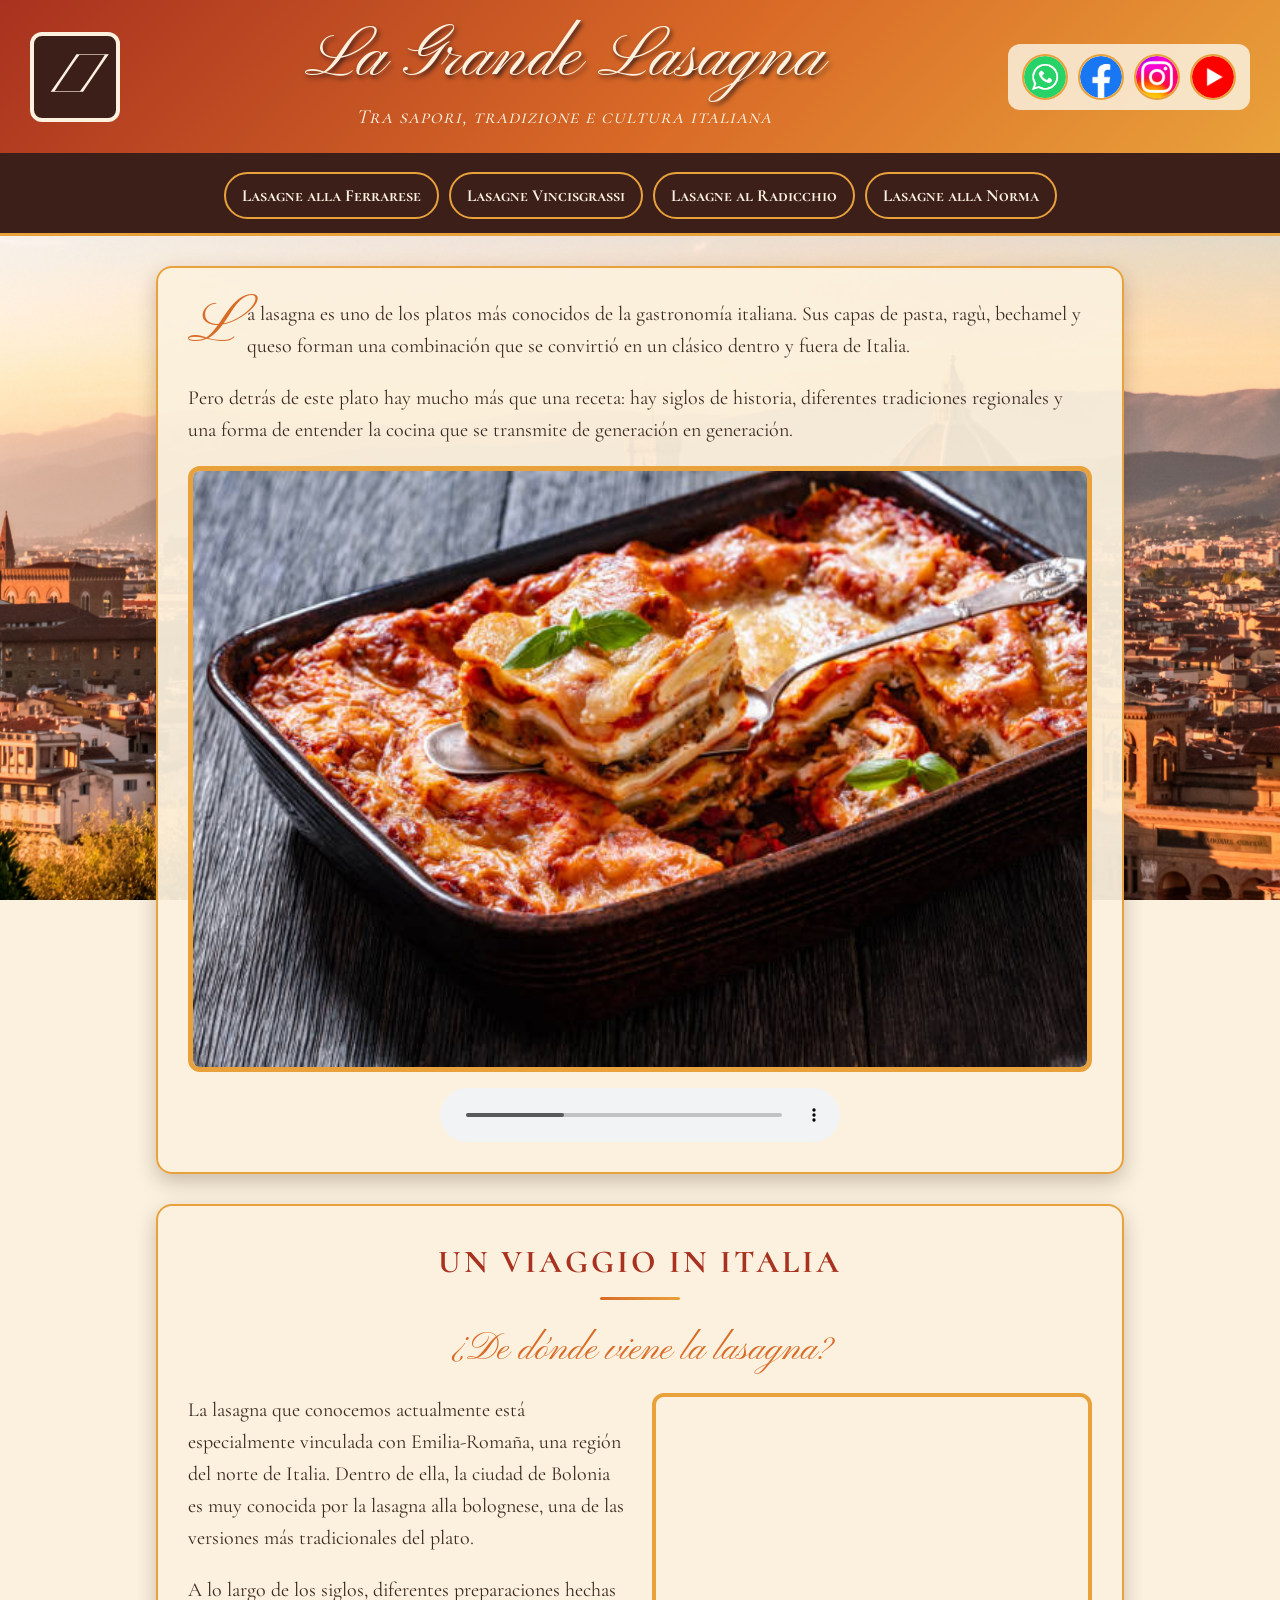
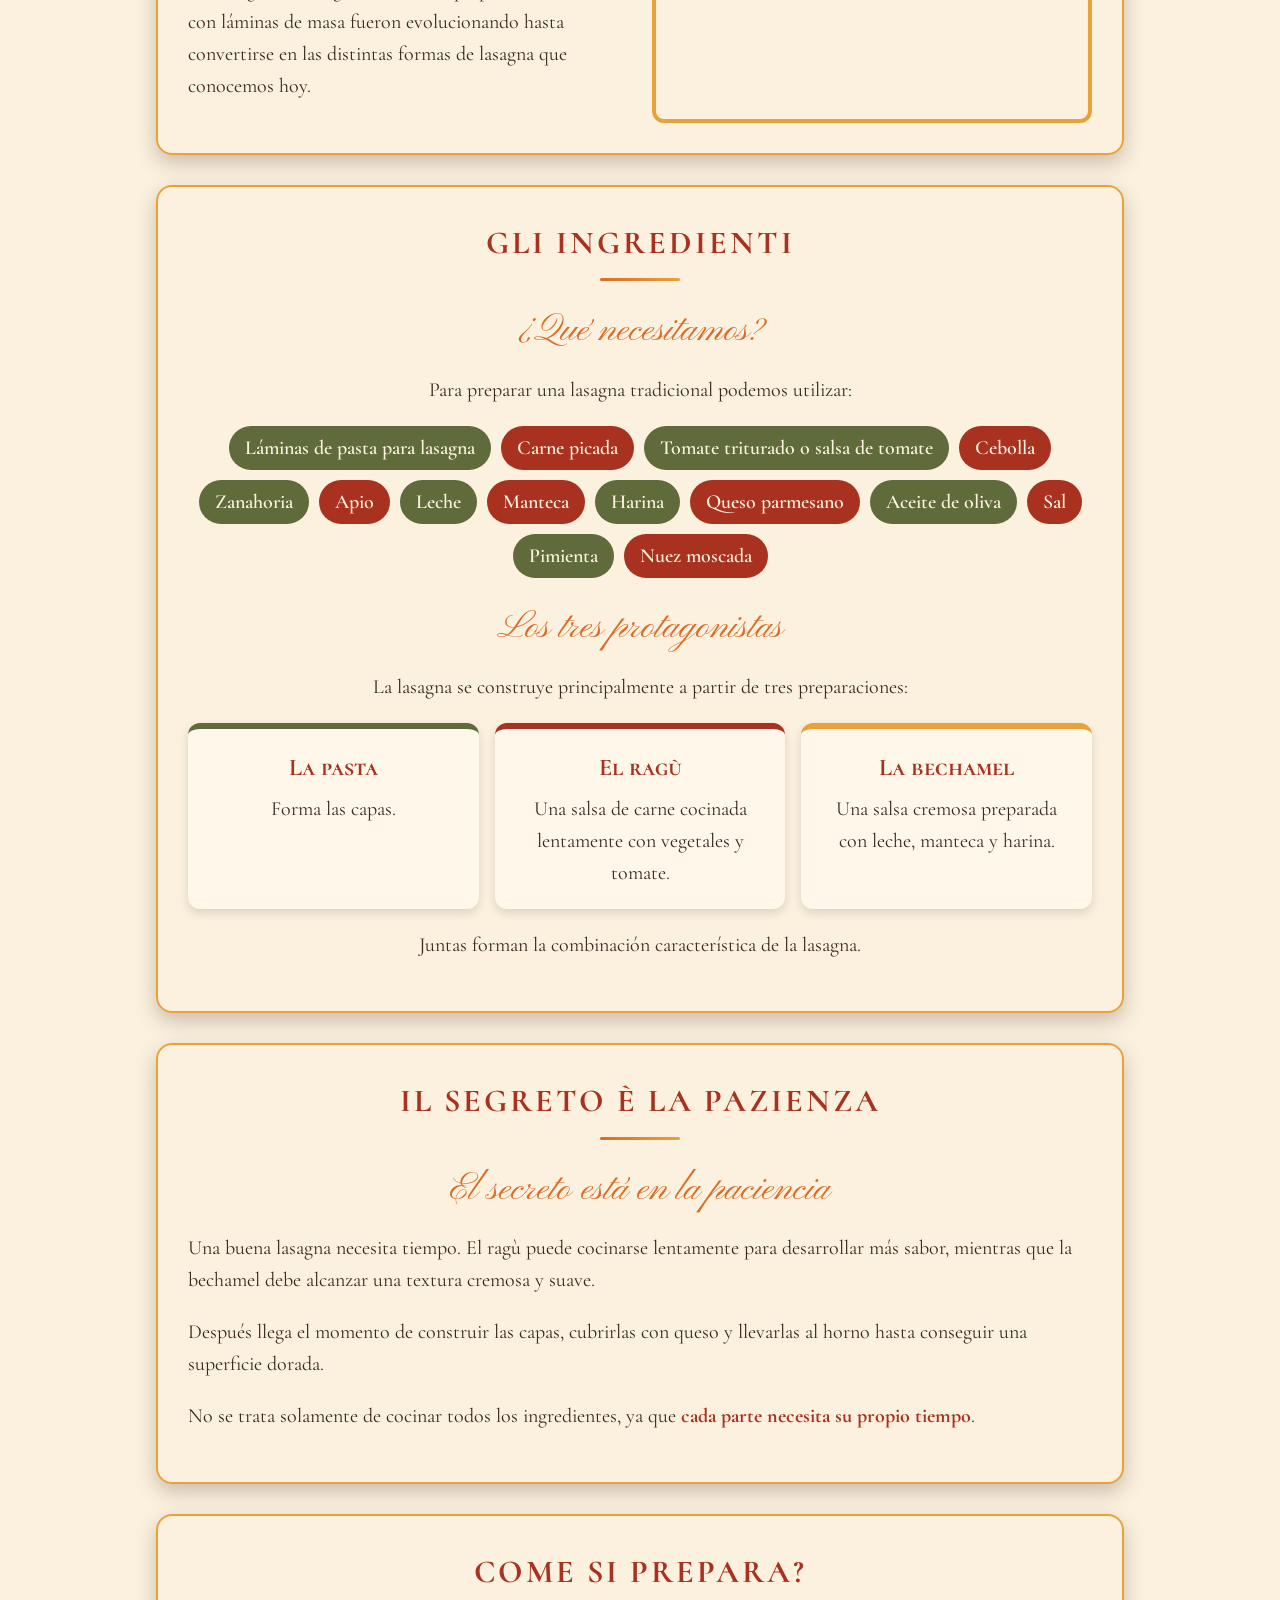
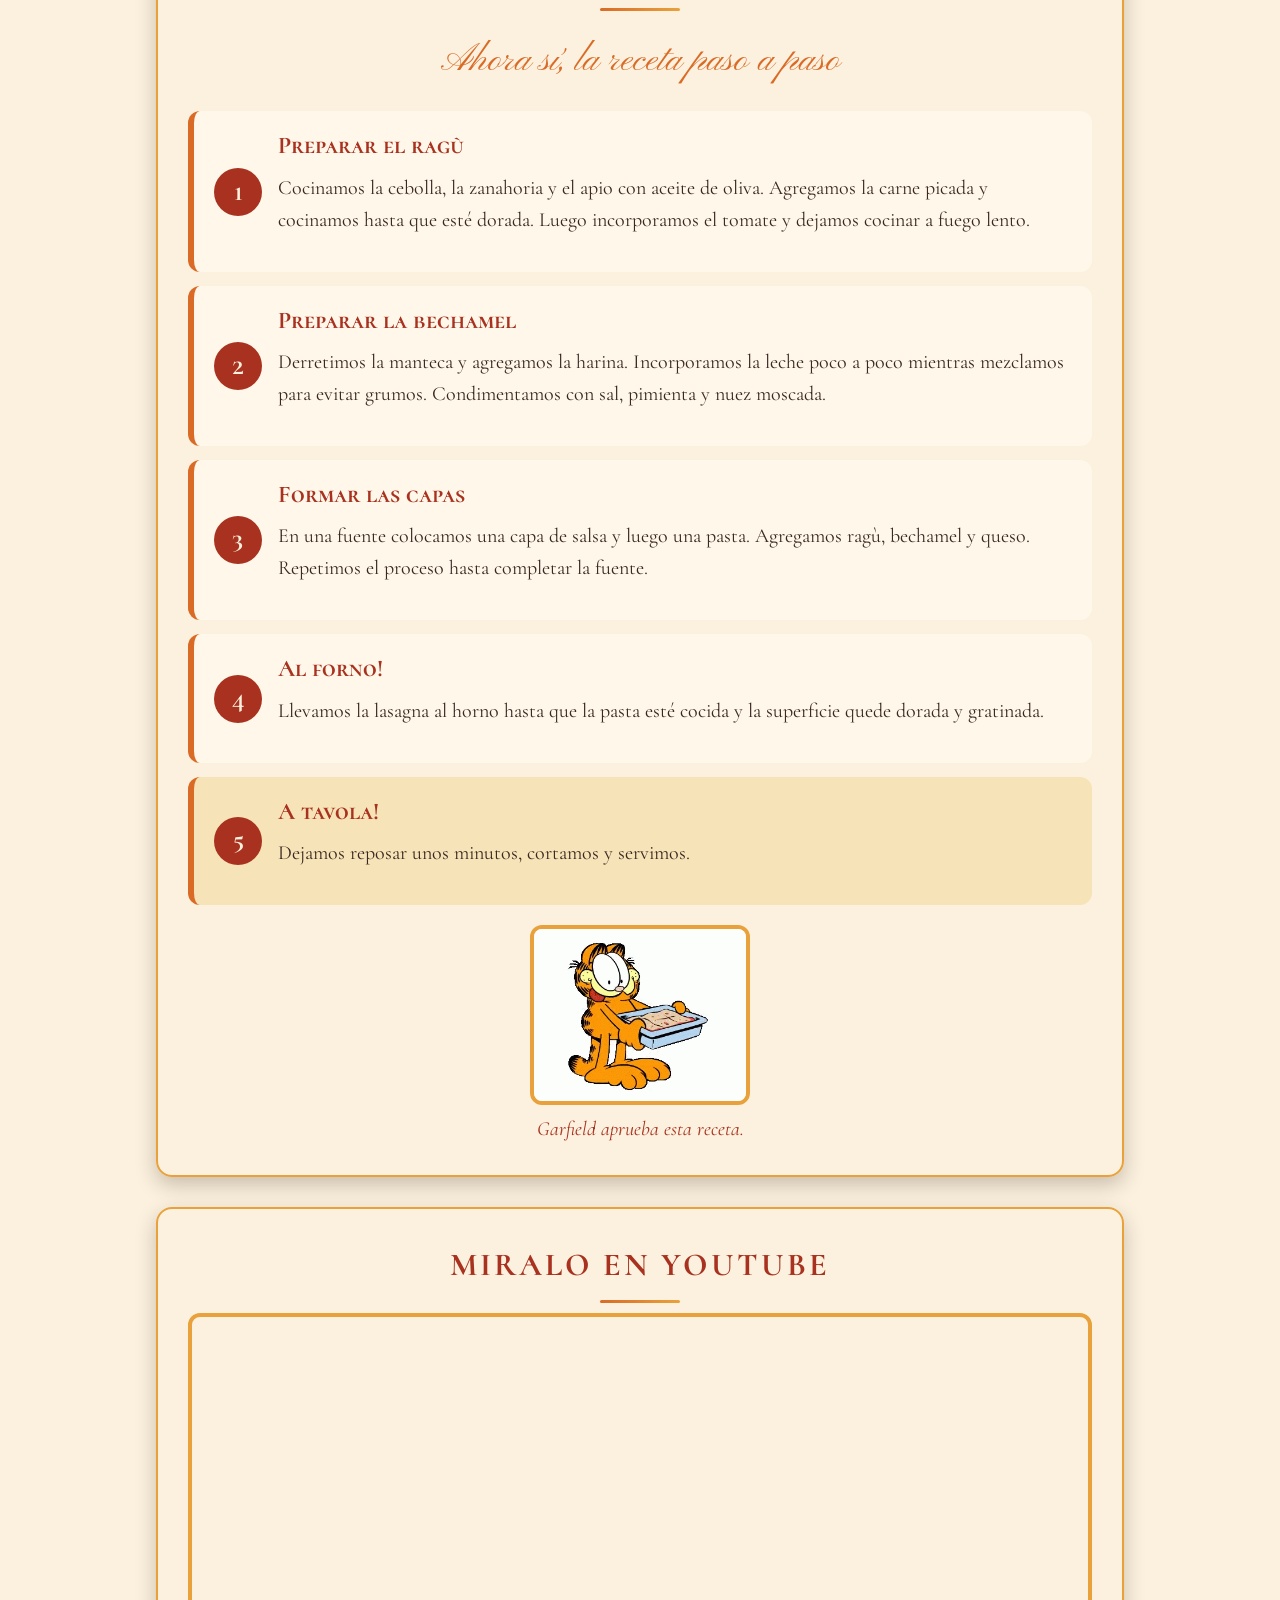
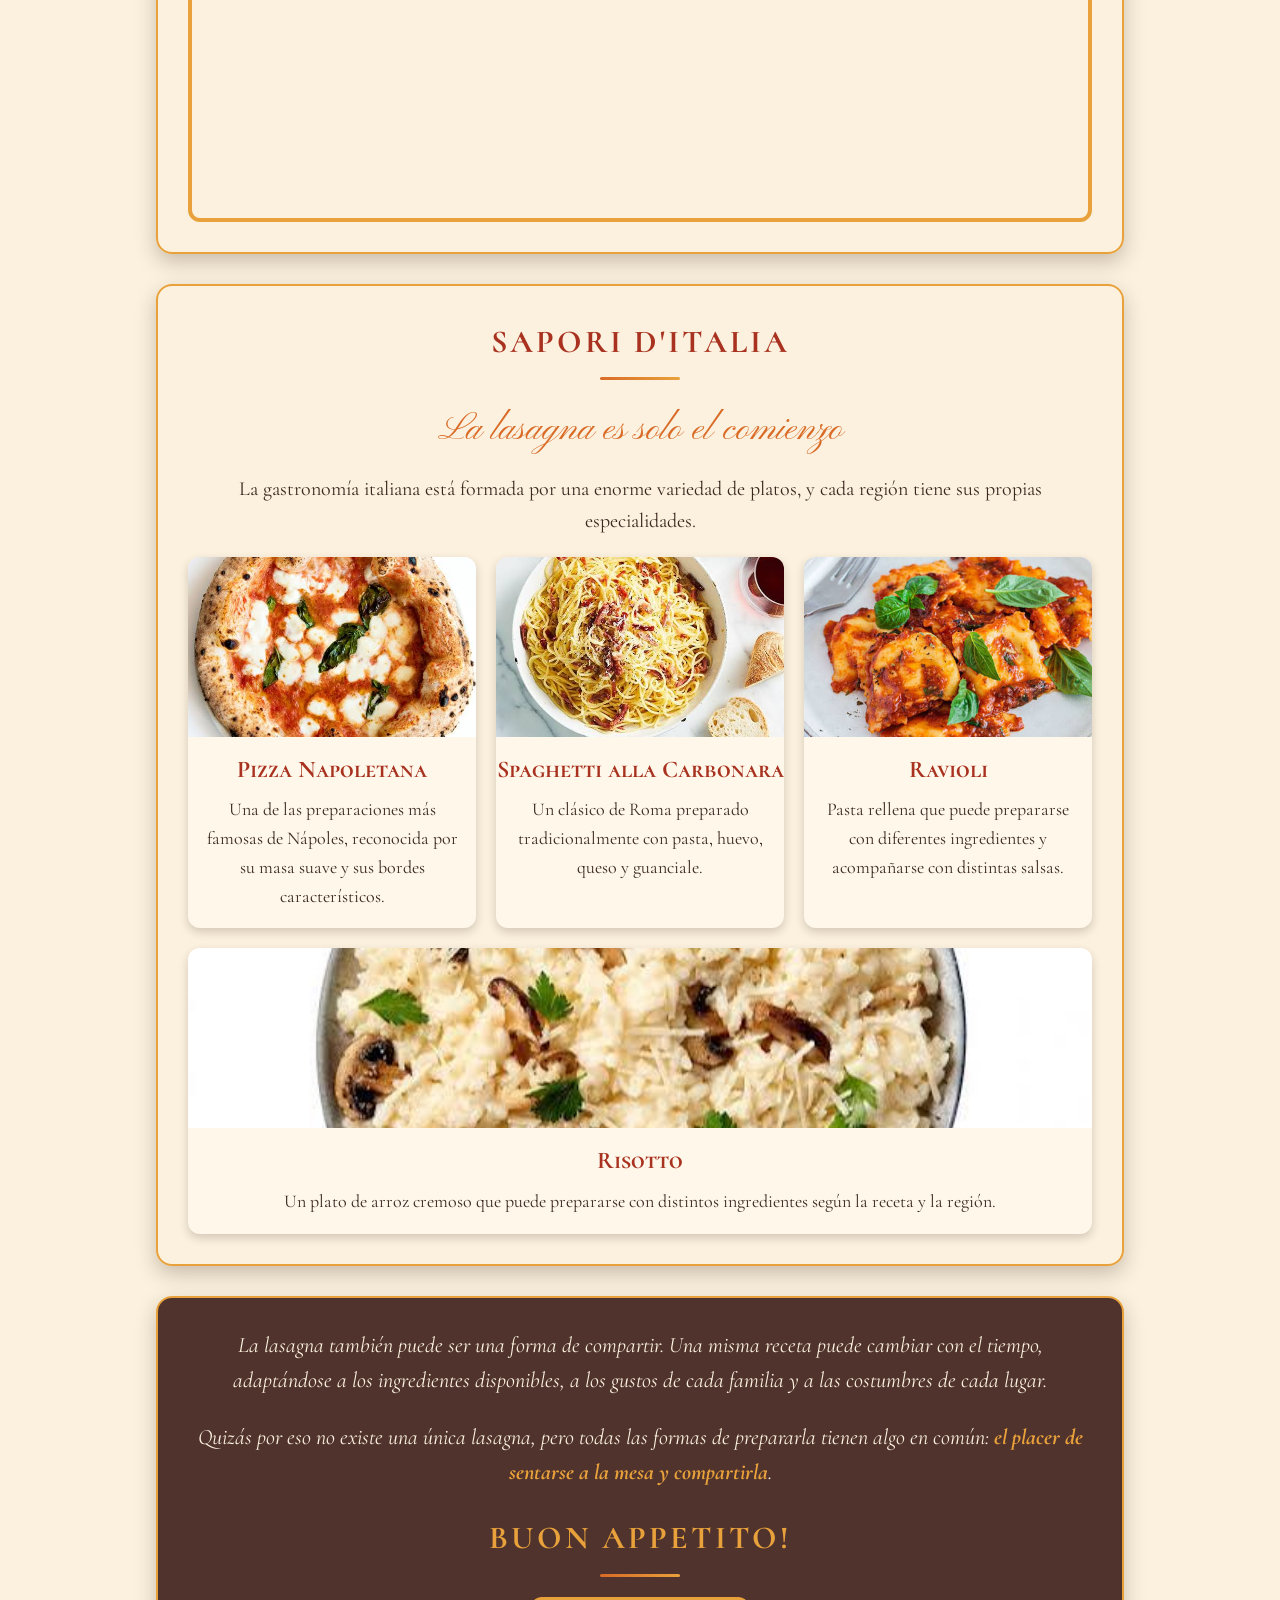
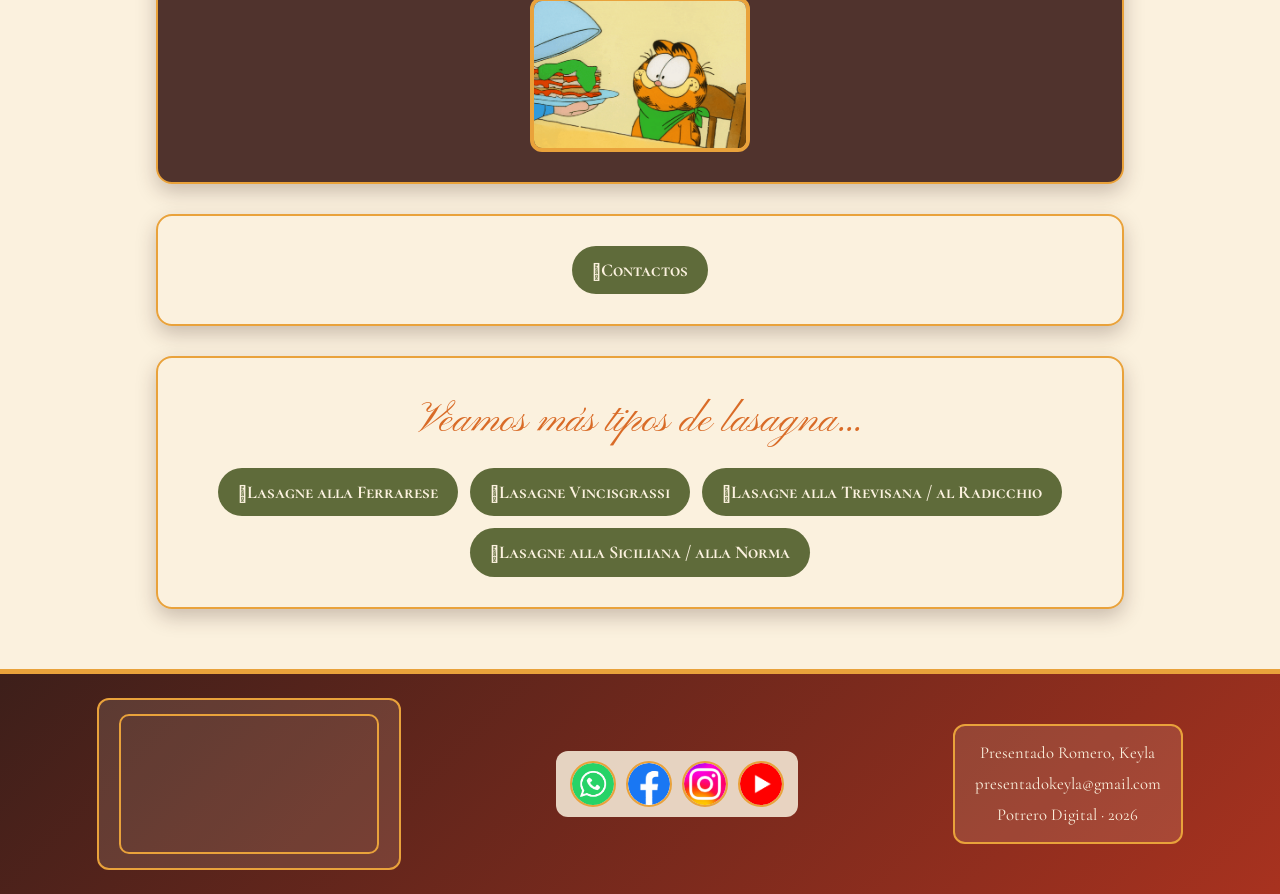
==== commit 91e82242: "Add files via upload" ====
--- a/index.html
+++ b/index.html
@@ -32,7 +32,7 @@
             <p class="subtitulo">Tra sapori, tradizione e cultura italiana</p>
         </div>
 
-        REDES SOCIALES
+        
         <nav class="redes" aria-label="Redes sociales">
     <a href="https://wa.me/" target="_blank" aria-label="WhatsApp">
         <img src="./imagenes/whatsapp.jpg" alt="WhatsApp">
@@ -49,6 +49,13 @@
          </nav>   
 
     </header>
+
+    <nav class="menu" aria-label="Otras recetas similares">
+    <a href="https://ricette.donnamoderna.com/lasagne-alla-ferrarese" target="_blank">Lasagne alla Ferrarese</a>
+    <a href="https://www.directoalpaladar.com/recetas-de-pasta/vincisgrassi-lasana-que-solo-puedes-probar-provincia-italiana-marcas-siguiendo-nuestra-receta" target="_blank">Lasagne Vincisgrassi</a>
+    <a href="https://www.tasteatlas.com/lasagne-radicchio-e-salsiccia" target="_blank">Lasagne al Radicchio</a>
+    <a href="https://www.giallozafferano.es/recetas/lasagne-alla-norma.html" target="_blank">Lasagne alla Norma</a>
+</nav>
 
 
     <main id="inicio">
@@ -273,6 +280,12 @@
 
         </section>
 
+        <section class="seccion" id="contacto">
+    <div class="enlaces">
+        <a href="contactos.html">Contactos</a>
+    </div>
+</section>
+
 
         <section class="seccion" id="mas-lasagnas">
 
--- a/css/estilos.css
+++ b/css/estilos.css
@@ -454,7 +454,7 @@
     transform: translateY(-3px);
 }
 
-/* Se indica que el link abre en otra pestaña */
+
 .enlaces a::before {
     content: "𖠁";
 }
@@ -549,6 +549,52 @@
 }
 
 
+.menu {
+    display: flex;
+    flex-wrap: wrap;
+    justify-content: center;
+    gap: 10px;
+    margin: 0;
+    padding: 14px 16px;
+    background-color: var(--vino);
+    border-bottom: 3px solid var(--dorado);
+}
+
+.menu a {
+    padding: 8px 16px;
+    font-family: var(--fuente-versalitas);
+    font-size: 17px;
+    font-weight: 700;
+    text-decoration: none;
+    color: var(--crema);
+    border: 2px solid var(--dorado);
+    border-radius: 999px;
+    transition: background-color 0.3s, color 0.3s;
+}
+
+.menu a:hover {
+    background-color: var(--dorado);
+    color: var(--vino);
+}
+
+.contacto {
+    text-align: center;
+}
+
+.redes--grandes {
+    justify-content: center;
+    gap: 20px;
+    width: fit-content;
+    margin: 20px auto;
+    padding: 16px 20px;
+}
+
+.redes--grandes a {
+    width: 80px;
+    height: 80px;
+    border-width: 3px;
+}
+
 
 @media (max-width: 600px) {
 
